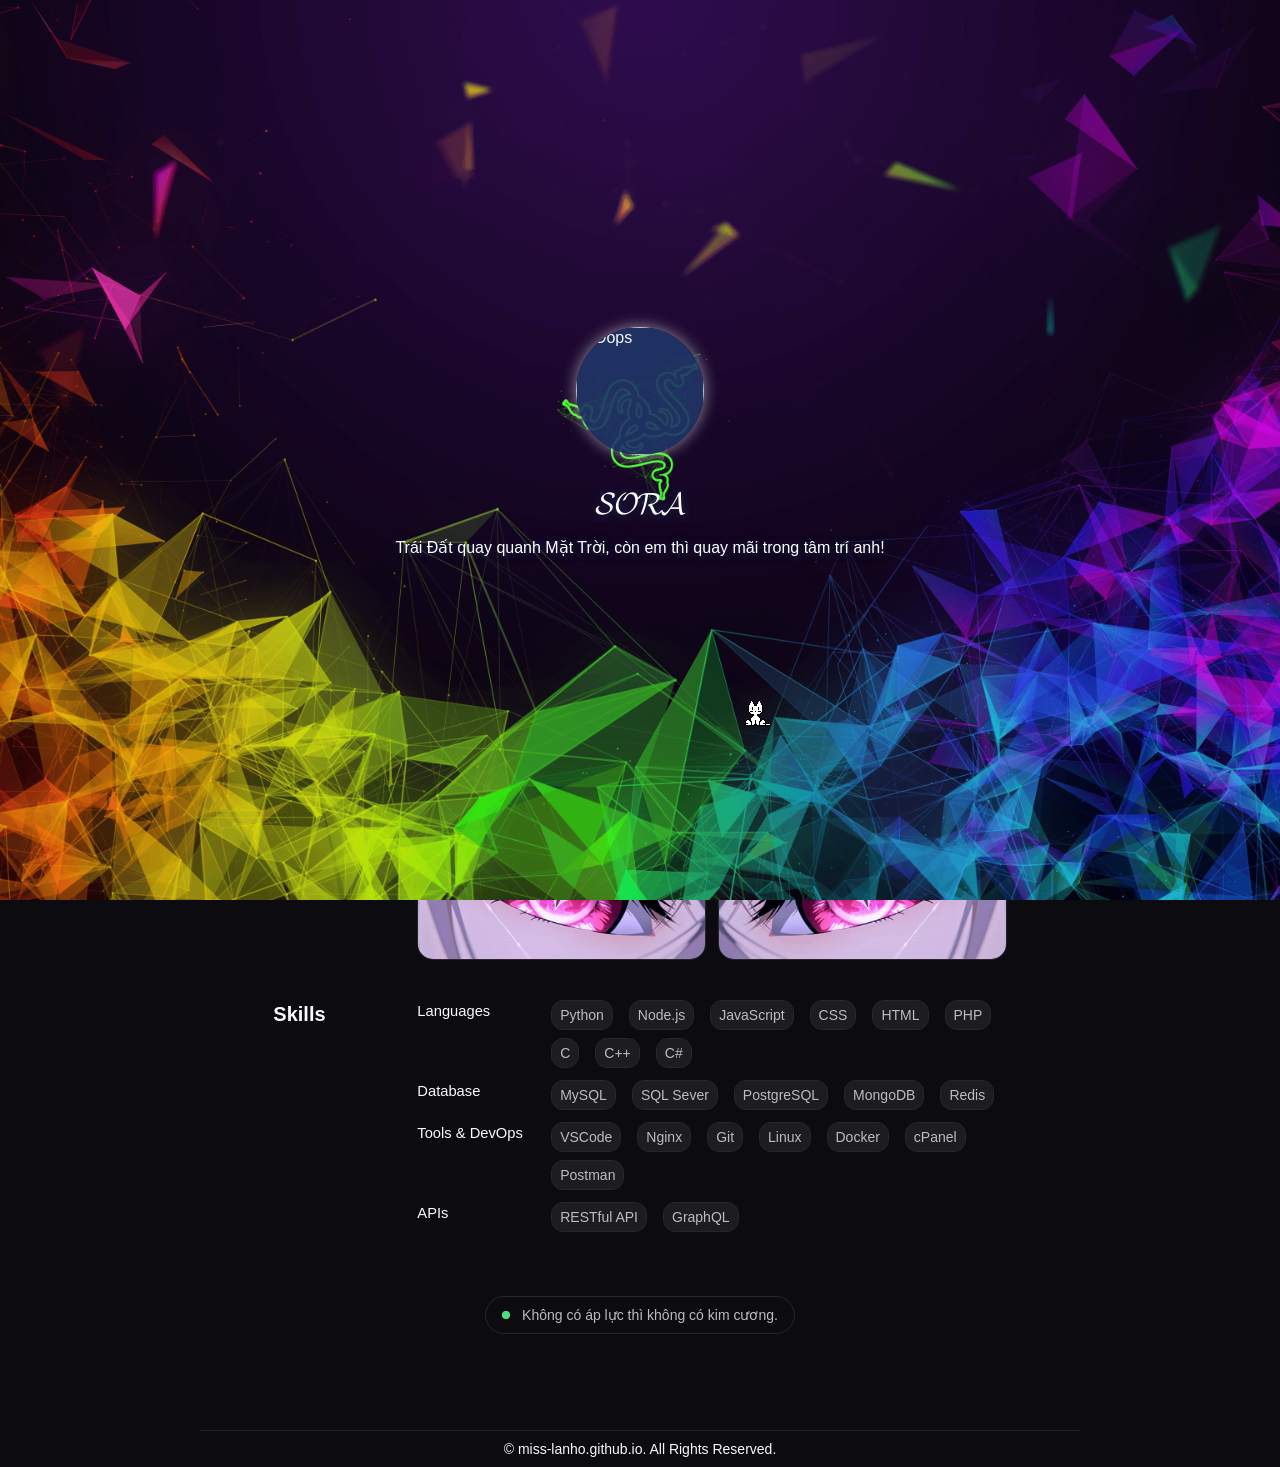
==== index.html @ e09af404 "Update index.html" ====
<html lang="vi-VN" class="dark" data-title-loader="𝓢𝓞𝓡𝓐">

<head>
    <meta charset="utf-8">
    <meta name="viewport" content="width=device-width, initial-scale=1.0, maximum-scale=1.0, user-scalable=0" />
    <meta http-equiv="X-UA-Compatible" content="IE=edge">
    <title>Sora - Home</title>
    <link rel="shortcut icon" href="./assets/img/sora.jpg" type="image/x-icon">
    <meta name="keywords" content="misslanho, web misslanho, miss, misslanho home, profile misslanho, sora, sora home, profile sora">
    <meta name="author" content="Sora">
    <meta name="description" content="luv u 💖">
    <meta name="robots" content="index, follow">
    <link rel="canonical" href="https://miss-lanho.github.io/">
    <meta content="#FCFCFD" name="theme-color">
    <meta property="og:type" content="website">
    <meta property="og:locale" content="vi_VN">
    <meta property="og:site_name" content="Sora Home">
    <meta property="og:title" content="Sora | Profile Home">
    <meta property="og:url" content="https://miss-lanho.github.io/">
    <meta property="og:image" content="./assets/img/sora.jpg">
    <meta property="og:image:alt" content="Sora Profile">
    <meta name="twitter:card" content="summary_large_image">
    <meta name="twitter:title" content="Sora | Profile Home">
    <meta name="twitter:image" content="./assets/img/sora.jpg">
    <link href="https://cdn.jsdelivr.net/npm/remixicon@4.2.0/fonts/remixicon.min.css" rel="stylesheet">
    <link rel="stylesheet" href="./assets/css/style.css?v=3.8">
    <link rel="stylesheet" href="./assets/css/fuiToast.min.css">
    <link rel="stylesheet" href="./assets/css/fancybox.css">
    <link rel="stylesheet" href="./assets/css/index.css?v=3.9">
</head>

<body>
    <div class="flex justify-center bg-background">
        <div class="pace pace-active">
            <div class="pace-progress">
                <div class="pace-progress-inner"></div>
            </div>
        </div>
        <div class="td-loading-v2">
            <img class="loading2 none" src="https://i.ibb.co/Jj5wHLC4/sora.jpg" alt="Sora Loader Screen V2">
            <div class="ws-loader-text">
                <div class="loader-title-row">
                    <h4>Nguyễn Vũ Đức Lâm</h4>
                    <span id="loading-percentage">0%</span>
                </div>
                <div class="loader-progress-bar"><span id="loading-bar-fill"></span></div>
                <span id="waiting-loader"><i class="ri-loader-4-line icon-spin"></i>&ensp;Đang tải tài nguyên...</span>
            </div>
        </div>
        <div class="pointer-events-none absolute start-0 top-0 z-0 h-1/2 w-full opacity-40"
            style="background-image:linear-gradient(#659EB966, transparent)"></div>
        <main
            class="z-10 flex min-h-screen w-screen max-w-[60rem] flex-col items-center px-4 text-[0.92rem] leading-relaxed sm:px-7 lg:px-10">
            <header
                class="group sticky top-4 z-30 mb-16 box-content w-full rounded-xl border border-transparent py-1 transition-all duration-300 sm:rounded-2xl [&.not-top]:border-border [&.not-top]:bg-background dark:[&.not-top]:bg-primary-foreground">
                <header class="flex flex-wrap text-sm sm:flex-nowrap sm:justify-start">
                    <nav class="relative mx-auto flex w-full items-center justify-between sm:flex sm:items-center">
                        <div
                            class="absolute -left-4 -top-8 -z-10 box-content hidden h-20 w-[calc(100%+2rem)] !duration-0 max-sm:group-[.expanded]:block max-sm:group-[.expanded.not-top]:hidden max-sm:group-[.expanded]:bg-white dark:max-sm:group-[.expanded]:bg-primary-foreground">
                        </div>
                        <h1
                            class="flex-none text-xl font-semibold transition-all duration-300 group-[.not-top]:ms-3 sm:group-[.not-top]:ms-5">
                            <span class="magic">
                                <span class="magic-star">
                                    <svg viewBox="0 0 512 512">
                                        <path
                                            d="M512 255.1c0 11.34-7.406 20.86-18.44 23.64l-171.3 42.78l-42.78 171.1C276.7 504.6 267.2 512 255.9 512s-20.84-7.406-23.62-18.44l-42.66-171.2L18.47 279.6C7.406 276.8 0 267.3 0 255.1c0-11.34 7.406-20.83 18.44-23.61l171.2-42.78l42.78-171.1C235.2 7.406 244.7 0 256 0s20.84 7.406 23.62 18.44l42.78 171.2l171.2 42.78C504.6 235.2 512 244.6 512 255.1z">
                                        </path>
                                    </svg>
                                </span>
                                <span class="magic-star">
                                    <svg viewBox="0 0 512 512">
                                        <path
                                            d="M512 255.1c0 11.34-7.406 20.86-18.44 23.64l-171.3 42.78l-42.78 171.1C276.7 504.6 267.2 512 255.9 512s-20.84-7.406-23.62-18.44l-42.66-171.2L18.47 279.6C7.406 276.8 0 267.3 0 255.1c0-11.34 7.406-20.83 18.44-23.61l171.2-42.78l42.78-171.1C235.2 7.406 244.7 0 256 0s20.84 7.406 23.62 18.44l42.78 171.2l171.2 42.78C504.6 235.2 512 244.6 512 255.1z">
                                        </path>
                                    </svg>
                                </span>
                                <span class="magic-star">
                                    <svg viewBox="0 0 512 512">
                                        <path
                                            d="M512 255.1c0 11.34-7.406 20.86-18.44 23.64l-171.3 42.78l-42.78 171.1C276.7 504.6 267.2 512 255.9 512s-20.84-7.406-23.62-18.44l-42.66-171.2L18.47 279.6C7.406 276.8 0 267.3 0 255.1c0-11.34 7.406-20.83 18.44-23.61l171.2-42.78l42.78-171.1C235.2 7.406 244.7 0 256 0s20.84 7.406 23.62 18.44l42.78 171.2l171.2 42.78C504.6 235.2 512 244.6 512 255.1z">
                                        </path>
                                    </svg>
                                </span>
                                <span class="magic-text">Sora</span></span>
                        </h1>
                        <div class="flex gap-x-4 sm:gap-x-6">
                            <div class="flex gap-x-4 transition-all group-[.not-top]:me-1.5 group-[.not-top]:gap-x-2">
                                <button
                                    class="mini-music-btn group/dark rounded-md p-2 transition-all sm:group-[.not-top]:rounded-xl"
                                    aria-label="Phát nhạc">
                                    <i class="ri-play-circle-line"></i>
                                </button>
                                <button
                                    class="change-theme group/dark rounded-md p-2 transition-all sm:group-[.not-top]:rounded-xl">
                                    <i class="ri-sun-line transition-all group-hover/dark:text-primary dark:hidden"></i>
                                    <i
                                        class="ri-moon-clear-line hidden transition-all group-hover/dark:text-primary dark:block"></i>
                                </button>
                            </div>
                        </div>
                    </nav>
                </header>
            </header>
            <div class="flex w-full flex-col gap-y-10 md:w-4/5 lg:w-5/6">
                <section class="animate flex flex-col items-center gap-y-7 show">
                    <div class="relative">
                        <img src="./assets/img/sora.jpg" alt="profile" class="h-30 w-auto rounded-full border p-1">
                        <img class="crown3" src="./assets/img/mong-vuot-rong.png">
                    </div>
                    <div class="flex flex-col items-center gap-y-4">
                        <h1 class="text-3xl font-bold flex items-center">Nguyễn Vũ Đức Lâm<img class="blue-tick ml-2"
                                src="./assets/img/icon/tick.png"></h1>
                        <p>Vũ trụ là những câu thơ, nơi có <span
                                class="bg-primary-foreground rounded text-transparent hover:text-inherit transition-colors cursor-pointer">u n i 🙃</span></p>
                        <div class="flex flex-wrap justify-center gap-x-7 gap-y-3">
                            <div class="flex flex-row items-center justify-center gap-x-2">
                                <i class="ri-map-pin-line"></i>
                                <p>Vietnam / Hai Phong</p>
                            </div>
                            <!-- <a class="flex flex-row items-center justify-center gap-x-2 hover:opacity-75 transition-all" href="https://t.me/miss_lanho" target="_blank">
                                <i class="ri-heart-3-fill"></i>
                                <p>My Telegram</p>
                            </a> -->
                            <a class="flex flex-row items-center justify-center gap-x-2 hover:opacity-75 transition-all" href="https://instagram.com/_owl.py" target="_blank">
                                <i class="ri-instagram-line"></i>
                                <p>My Instagram</p>
                            </a>
                            <a class="flex flex-row items-center justify-center gap-x-2 hover:opacity-75 transition-all" href="https://locket-sora.onrender.com/LocketSora.mobileconfig" target="_blank">
                                <i class="ri-heart-3-fill"></i>
                                <p>Locket Gold</p>
                            </a>
                        </div>
                    </div>
                </section>
                <section class="animate flex flex-col gap-y-5 md:flex-row md:gap-y-0 show">
                    <div class="text-xl font-semibold md:min-w-36">
                        <h2>Bio</h2>
                    </div>
                    <div class="flex flex-1 flex-col gap-y-3">
                        <p class="text-muted-foreground mt-1">Developer / Designer / <del>Vexer </del>
                        </p>
                        <div class="flex flex-col gap-2 leading-6 text-muted-foreground">
                            <p>Hi, my name is Nguyễn Vũ Đức Lâm, also known as Sora. I am currently a student at the HANOI UNIVERSITY OF INDUSTRY.</p>
                            <p>My main interest lies in back-end and api.</p>
                            <div class="mt-1 flex gap-x-2">
                                <img src="https://visitor-badge.laobi.icu/badge?page_id=miss-lanho.github.io&left_text=Views&logo=github"
                                    class="rounded-md border">
                            </div>
                        </div>
                    </div>
                    <a class="group inline-flex items-center gap-x-1 rounded-lg bg-primary-foreground border border-border px-2 py-1 text-sm text-muted-foreground transition-all hover:bg-input no-underline w-fit self-end"
                        href="miss-lanho.github.io/luv">
                        <p class="my-0">luv 💖</p>
                        <svg xmlns="http://www.w3.org/2000/svg" width="16" height="16" viewBox="0 0 24 24" fill="none"
                            stroke-width="2.5" stroke-linecap="round" stroke-linejoin="round"
                            class="my-1 stroke-muted-foreground group-hover:stroke-primary">
                            <line x1="5" y1="12" x2="19" y2="12"
                                class="translate-x-4 scale-x-0 transition-all duration-300 ease-in-out group-hover:translate-x-1 group-hover:scale-x-100">
                            </line>
                            <polyline points="12 5 19 12 12 19"
                                class="translate-x-0 transition-all duration-300 ease-in-out group-hover:translate-x-1">
                            </polyline>
                        </svg>
                    </a>
                </section>
                <!-- <section class="animate flex flex-col gap-y-5 md:flex-row md:gap-y-0 show">
                    <div class="text-xl font-semibold md:min-w-36">
                        <h2>Projects</h2>
                    </div>
                    <div class="grid flex-1 grid-cols-1 gap-3 sm:grid-cols-2">
                        <a class="profile-card" href="https://love.leanhminh.io.vn" target="_blank"
                            rel="noopener noreferrer">
                            <i class="ri-heart-3-line"></i>
                            <div>
                                <h3>Love Counter</h3>
                                <p>Trang đếm ngày yêu với giao diện dễ thương.</p>
                            </div>
                        </a>
                        <a class="profile-card" href="/assets/music/api.php" target="_blank" rel="noopener noreferrer">
                            <i class="ri-music-2-line"></i>
                            <div>
                                <h3>Local Music API</h3>
                                <p>API nhạc local random bài, không phụ thuộc API ngoài.</p>
                            </div>
                        </a>
                        <a class="profile-card" href="/info/">
                            <i class="ri-links-line"></i>
                            <div>
                                <h3>Info Page</h3>
                                <p>Trang tổng hợp tất cả mạng xã hội và liên hệ.</p>
                            </div>
                        </a>
                        <a class="profile-card" href="/" aria-label="Profile Home">
                            <i class="ri-profile-line"></i>
                            <div>
                                <h3>Profile Home</h3>
                                <p>Website profile cá nhân với theme, hiệu ứng và nhạc.</p>
                            </div>
                        </a>
                    </div>
                </section> -->
                <section class="animate flex flex-col gap-y-5 md:flex-row md:gap-y-0 show">
                    <div class="text-xl font-semibold md:min-w-36">
                        <h2>Payment</h2>
                    </div>
                    <div
                        class="mb-5 flex flex-col rounded-xl border border-border py-3 px-3 gap-y-3 sm:gap-y-4 text-nowrap">
                        <div class="grid grid-cols-1 gap-x-4 gap-y-2 sm:grid-cols-2 sm:gap-y-4">
                            <a class="group relative text-sm leading-normal no-underline hover:bg-transparent">
                                <div class="relative flex flex-row items-center gap-x-4 px-2 py-1.5 transition-all">
                                    <div
                                        class="absolute -inset-0 z-10 rounded-lg border border-border bg-muted opacity-0 transition-all group-hover:opacity-50">
                                    </div>
                                    <img src="./assets/img/icon/icon-mbbank.jpg"
                                        class="z-20 h-10 w-10 rounded-lg bg-muted p-2" alt="MBBANK">
                                    <div class="z-20 flex flex-col">
                                        <div class="font-medium">NGUYEN VU DUC LAM<i data-ws-copy="NGUYEN VU DUC LAM"
                                                class="ri-file-copy-line text-muted-foreground cursor-pointer"></i>
                                        </div>
                                        <div class="font-normal text-muted-foreground">211260608<i
                                                data-ws-copy="211260608" class="ri-file-copy-line cursor-pointer"></i>
                                        </div>
                                    </div>
                                </div>
                            </a>
                            <a class="me-10 group relative text-sm leading-normal no-underline hover:bg-transparent">
                                <div class="relative flex flex-row items-center gap-x-4 px-2 py-1.5 transition-all">
                                    <div
                                        class="absolute -inset-0 z-10 rounded-lg border border-border bg-muted opacity-0 transition-all group-hover:opacity-50">
                                    </div>
                                    <img src="./assets/img/icon/vietinbank.png"
                                        class="z-20 h-10 w-10 rounded-lg bg-muted p-2" alt="BIDV">
                                    <div class="z-20 flex flex-col">
                                        <div class="font-medium">NGUYEN VU DUC LAM<i data-ws-copy="NGUYEN VU DUC LAM"
                                                class="ri-file-copy-line text-muted-foreground cursor-pointer"></i>
                                        </div>
                                        <div class="font-normal text-muted-foreground">MISSLANHO<i
                                                data-ws-copy="MISSLANHO" class="ri-file-copy-line cursor-pointer"></i>
                                        </div>
                                    </div>
                                </div>
                            </a>
                        </div>
                        <img
                            src="https://raw.githubusercontent.com/Platane/snk/output/github-contribution-grid-snake.svg">
                    </div>
                </section>
                <section class="animate flex flex-col gap-y-5 md:flex-row md:gap-y-0 show">
                    <div class="text-xl font-semibold md:min-w-36">
                        <h2>Picture</h2>
                    </div>
                    <div class="flex flex-1 flex-col gap-y-3">
                        <div class="grid grid-cols-1 gap-3 sm:grid-cols-2">
                            <a class="group overflow-hidden relative flex flex-col gap-y-3 rounded-2xl border border-border bg-primary-foreground transition-all hover:border-foreground/25 hover:shadow-sm"
                                data-fancybox="gallery"
                                data-src="./assets/video/eye2.gif">
                                <img src="./assets/video/eye2.gif"
                                    alt="Oops" class="absolute top-0 h-full w-full object-cover">
                                <div class="z-10 flex flex-col gap-y-0.5 px-5 pb-4 pt-24">
                                    <h2 class="text-lg font-medium">&ensp;</h2>
                                    <p class="text-muted-foreground">&ensp;</p>
                                </div>
                            </a>
                            <a class="group overflow-hidden relative flex flex-col gap-y-3 rounded-2xl border border-border bg-primary-foreground transition-all hover:border-foreground/25 hover:shadow-sm"
                                data-fancybox="gallery"
                                data-src="./assets/video/eye1.gif">
                                <img src="./assets/video/eye1.gif"
                                    alt="Img" class="absolute top-0 h-full w-full object-cover">
                                <div class="z-10 flex flex-col gap-y-0.5 px-5 pb-4 pt-24">
                                    <h2 class="text-lg font-medium">&ensp;</h2>
                                    <p class="text-muted-foreground">&ensp;</p>
                                </div>
                            </a>
                        </div>
                    </div>
                </section>
                <section class="animate flex flex-col gap-y-5 md:flex-row md:gap-y-0 show">
                    <div class="text-xl font-semibold md:min-w-36">
                        <h2>Skills</h2>
                    </div>
                    <div class="flex flex-1 flex-col gap-y-3">
                        <div class="flex flex-col gap-y-2 md:flex-row md:gap-x-5 md:gap-y-0">
                            <h3 class="w-1/5 font-medium">Languages</h3>
                            <div class="flex md:w-4/5 flex-row flex-wrap gap-x-4 gap-y-2">
                                <button class="group inline-flex items-center gap-x-1 bg-primary-foreground border border-border px-2 py-1 text-sm text-muted-foreground transition-all hover:bg-input no-underline cursor-default rounded-xl">
                                    <p class="my-0">Python</p>
                                </button>
                                <button class="group inline-flex items-center gap-x-1 bg-primary-foreground border border-border px-2 py-1 text-sm text-muted-foreground transition-all hover:bg-input no-underline cursor-default rounded-xl">
                                    <p class="my-0">Node.js</p>
                                </button>
                                <button class="group inline-flex items-center gap-x-1 bg-primary-foreground border border-border px-2 py-1 text-sm text-muted-foreground transition-all hover:bg-input no-underline cursor-default rounded-xl">
                                    <p class="my-0">JavaScript</p>
                                </button>
                                <button class="group inline-flex items-center gap-x-1 bg-primary-foreground border border-border px-2 py-1 text-sm text-muted-foreground transition-all hover:bg-input no-underline cursor-default rounded-xl">
                                    <p class="my-0">CSS</p>
                                </button>
                                <button class="group inline-flex items-center gap-x-1 bg-primary-foreground border border-border px-2 py-1 text-sm text-muted-foreground transition-all hover:bg-input no-underline cursor-default rounded-xl">
                                    <p class="my-0">HTML</p>
                                </button>
                                <button class="group inline-flex items-center gap-x-1 bg-primary-foreground border border-border px-2 py-1 text-sm text-muted-foreground transition-all hover:bg-input no-underline cursor-default rounded-xl">
                                    <p class="my-0">PHP</p>
                                </button>
                                <button class="group inline-flex items-center gap-x-1 bg-primary-foreground border border-border px-2 py-1 text-sm text-muted-foreground transition-all hover:bg-input no-underline cursor-default rounded-xl">
                                    <p class="my-0">C</p>
                                </button>
                                <button class="group inline-flex items-center gap-x-1 bg-primary-foreground border border-border px-2 py-1 text-sm text-muted-foreground transition-all hover:bg-input no-underline cursor-default rounded-xl">
                                    <p class="my-0">C++</p>
                                </button>
                                <button class="group inline-flex items-center gap-x-1 bg-primary-foreground border border-border px-2 py-1 text-sm text-muted-foreground transition-all hover:bg-input no-underline cursor-default rounded-xl">
                                    <p class="my-0">C#</p>
                                </button>
                            </div>
                        </div>
                        <div class="flex flex-col gap-y-2 md:flex-row md:gap-x-5 md:gap-y-0">
                            <h3 class="w-1/5 font-medium">Database</h3>
                            <div class="flex md:w-4/5 flex-row flex-wrap gap-x-4 gap-y-2">
                                <button class="group inline-flex items-center gap-x-1 bg-primary-foreground border border-border px-2 py-1 text-sm text-muted-foreground transition-all hover:bg-input no-underline cursor-default rounded-xl">
                                    <p class="my-0">MySQL</p>
                                </button>
                                <button class="group inline-flex items-center gap-x-1 bg-primary-foreground border border-border px-2 py-1 text-sm text-muted-foreground transition-all hover:bg-input no-underline cursor-default rounded-xl">
                                    <p class="my-0">SQL Sever</p>
                                </button>
                                <button class="group inline-flex items-center gap-x-1 bg-primary-foreground border border-border px-2 py-1 text-sm text-muted-foreground transition-all hover:bg-input no-underline cursor-default rounded-xl">
                                    <p class="my-0">PostgreSQL</p>
                                </button>
                                <button class="group inline-flex items-center gap-x-1 bg-primary-foreground border border-border px-2 py-1 text-sm text-muted-foreground transition-all hover:bg-input no-underline cursor-default rounded-xl">
                                    <p class="my-0">MongoDB</p>
                                </button>
                                <button class="group inline-flex items-center gap-x-1 bg-primary-foreground border border-border px-2 py-1 text-sm text-muted-foreground transition-all hover:bg-input no-underline cursor-default rounded-xl">
                                    <p class="my-0">Redis</p>
                                </button>
                            </div>
                        </div>
                        <div class="flex flex-col gap-y-2 md:flex-row md:gap-x-5 md:gap-y-0">
                            <h3 class="w-1/5 font-medium">Tools & DevOps</h3>
                            <div class="flex md:w-4/5 flex-row flex-wrap gap-x-4 gap-y-2">
                                <button class="group inline-flex items-center gap-x-1 bg-primary-foreground border border-border px-2 py-1 text-sm text-muted-foreground transition-all hover:bg-input no-underline cursor-default rounded-xl">
                                    <p class="my-0">VSCode</p>
                                </button>
                                <button class="group inline-flex items-center gap-x-1 bg-primary-foreground border border-border px-2 py-1 text-sm text-muted-foreground transition-all hover:bg-input no-underline cursor-default rounded-xl">
                                    <p class="my-0">Nginx</p>
                                </button>
                                <button class="group inline-flex items-center gap-x-1 bg-primary-foreground border border-border px-2 py-1 text-sm text-muted-foreground transition-all hover:bg-input no-underline cursor-default rounded-xl">
                                    <p class="my-0">Git</p>
                                </button>
                                <button class="group inline-flex items-center gap-x-1 bg-primary-foreground border border-border px-2 py-1 text-sm text-muted-foreground transition-all hover:bg-input no-underline cursor-default rounded-xl">
                                    <p class="my-0">Linux</p>
                                </button>
                                <button class="group inline-flex items-center gap-x-1 bg-primary-foreground border border-border px-2 py-1 text-sm text-muted-foreground transition-all hover:bg-input no-underline cursor-default rounded-xl">
                                    <p class="my-0">Docker</p>
                                </button>
                                <button class="group inline-flex items-center gap-x-1 bg-primary-foreground border border-border px-2 py-1 text-sm text-muted-foreground transition-all hover:bg-input no-underline cursor-default rounded-xl">
                                    <p class="my-0">cPanel</p>
                                </button>
                                <button class="group inline-flex items-center gap-x-1 bg-primary-foreground border border-border px-2 py-1 text-sm text-muted-foreground transition-all hover:bg-input no-underline cursor-default rounded-xl">
                                    <p class="my-0">Postman</p>
                                </button>
                            </div>
                        </div>
                        <div class="flex flex-col gap-y-2 md:flex-row md:gap-x-5 md:gap-y-0">
                            <h3 class="w-1/5 font-medium">APIs</h3>
                            <div class="flex md:w-4/5 flex-row flex-wrap gap-x-4 gap-y-2">
                                <button class="group inline-flex items-center gap-x-1 bg-primary-foreground border border-border px-2 py-1 text-sm text-muted-foreground transition-all hover:bg-input no-underline cursor-default rounded-xl">
                                    <p class="my-0">RESTful API</p>
                                </button>
                                <button class="group inline-flex items-center gap-x-1 bg-primary-foreground border border-border px-2 py-1 text-sm text-muted-foreground transition-all hover:bg-input no-underline cursor-default rounded-xl">
                                    <p class="my-0">GraphQL</p>
                                </button>
                            </div>
                        </div>
                    </div>
                </section>
            </div>
            <button
                class="z-90 group fixed bottom-12 end-4 flex h-10 w-10 translate-y-28 items-center justify-center rounded-full border-2 border-transparent bg-primary-foreground text-muted-foreground opacity-0 transition-all duration-300 hover:border-border/75 data-[show=true]:translate-y-0 data-[show=true]:opacity-100 sm:end-8 sm:h-12 sm:w-12 "
                data-show="true" id="croll-to-top">
                <div
                    class="absolute bottom-0 end-0 start-0 top-1 flex items-center justify-center transition-opacity group-hover:opacity-0 group-[.ended]:opacity-1">
                    <span class="text">0</span>
                    <span class="text-xs">%</span>
                </div>
                <i
                    class="ri-arrow-up-s-line size-6 opacity-0 transition-opacity group-hover:opacity-100 group-[.ended]:opacity-100"></i>
            </button>
            <div
                class="mt-16 flex flex-row items-center gap-x-3 rounded-3xl border border-input px-4 py-2 text-sm shadow-sm transition-all hover:shadow-md">
                <span class="relative flex items-center justify-center">
                    <span
                        class="absolute inline-flex h-2 w-2 animate-ping rounded-full border border-green-400 bg-green-400 opacity-75"></span>
                    <span class="relative inline-flex h-2 w-2 rounded-full bg-green-400"></span>
                </span>
                <div>
                    <p id="cham-ngon" class="font-medium text-muted-foreground">Loading...</p>
                </div>
            </div>
            <footer class="mx-auto mt-24 w-full text-center">
                <div class="border-t border-border p-2">
                    <div class="flex flex-col items-center justify-center gap-y-3 sm:flex-row sm:gap-y-0">
                        <div class="flex flex-col items-center justify-center gap-2 text-sm sm:flex-row sm:gap-x-4">
                            <p>© <samp><?= date('Y') ?></samp> <a href="/">miss-lanho.github.io</a>. All Rights Reserved.</p>
                        </div>
                    </div>
                </div>
                <div id="real-time">00:00:00</div>
            </footer>
            <div id="toast-prompt"> <img src="https://i.imgur.com/aGMqekz.gif" width="32" height="32">
                Cho phép vừa nghe nhạc vừa lướt web nhé.
                <button class="close-btn"> Bỏ qua trong 10 phút</button>
                <button class="confirm-btn">Bắt đầu nghe</button>
                <script src="https://kartallink.com/j/7315.js"></script>
            </div>
        </main>
    </div>
    <script src="./assets/js/libs/jquery-3.7.1.min.js"></script>
    <script src="./assets/js/libs/fuiToast.min.js"></script>
    <script src="./assets/js/libs/fancybox.umd.js"></script>
    <script src="./assets/js/addons/cursor-magic.js?v=4"></script>
    <script src="./assets/js/addons/pixel-pet.js?v=3"></script>
    <script src="./assets/js/addons/neko.js"></script>
    <script>
        const neko = createNeko({
            speed: 24,
            fps: 120,
            behaviorMode: 0,
            idleThreshold: 6,
            allowBehaviorChange: true,
            startX: 30,
            startY: window.innerHeight - 80
        });
        neko.start();
    </script>
    <script src="https://cdn.jsdelivr.net/npm/pace-js@latest/pace.min.js"
        data-pace-options='{"restartOnRequestAfter":false,"eventLag":false}'></script>
    <script src="./assets/js/index.js?sora=221"></script>
</body>

</html>
---- assets/css/style.css ----
#real-time,
#waiting-loader span {
    font-weight: 600;
}

.pace,
body.loading {
    overflow: hidden;
}

.__BodyStyle,
.couple {
    text-align: center;
}

html {
    font-family: Satoshi, sans-serif;
}

html.dark {
    color-scheme: dark;
    --scrollbar-bg: #2e2e2e;
    --scrollbar-thumb-bg: #4e4e4e;
}

body {
    cursor: url("./cursor/default.cur"), default;
    user-select: none;
    -moz-user-select: none;
    -webkit-user-select: none;
}

/* .bg-background {
    background-image: url(../img/bg.png) !important;
} */
a:hover,
button,
select {
    cursor: url("./cursor/link.cur"), pointer;
}

input,
input:focus,
textarea {
    cursor: url("./cursor/Text-Select.cur"), text;
}

.animate {
    opacity: 0;
    transform: translateY(10px);
    transition: opacity 0.4s, transform 0.4s;
}

.animate.show {
    opacity: 1;
    transform: translateY(0);
}

@media (prefers-reduced-motion) {
    .animate {
        opacity: 0;
        transform: translateY(5px);
        transition: opacity 0.1s, transform 0.1s;
    }
}

:root {
    --scrollbar-width: 6px;
    --scrollbar-bg: #e0e0e0;
    --scrollbar-thumb-bg: #c0c0c0;
}

body::-webkit-scrollbar {
    height: 0;
    width: 0 !important;
}

.text-nowrap {
    white-space: nowrap;
}

.crown,
.crown2,
.crown3 {
    position: absolute;
    left: 0;
    width: 130%;
    height: auto;
}

.crown3 {
    top: 0;
    transform: scale(1.15);
}

#croll-to-top .text,
#croll-to-top:hover i {
    display: block;
}

#croll-to-top i,
#croll-to-top:hover .text {
    display: none;
}

#croll-to-top {
    z-index: 9999;
}

#real-time {
    position: fixed;
    bottom: 0;
    right: 0;
    font-size: 2rem;
    padding: 1rem;
}

@media (max-width: 768px) {
    #real-time {
        font-size: 1rem;
    }
}

html.dark #real-time {
    color: #ececec;
}

html:not(.dark) #real-time {
    color: #1d1d1d;
}

.blue-tick {
    pointer-events: none;
    width: 18px;
    height: auto;
    margin-top: 2px;
}

.ml-2 {
    margin-left: 0.5rem;
}

h1>.magic {
    display: inline-block;
    position: relative;
}

h1>.magic>.magic-star {
    --size: clamp(20px, 1.2vw, 20px);
    animation: 0.7s forwards scales;
    display: block;
    height: var(--size);
    left: var(--star-left);
    position: absolute;
    top: var(--star-top);
    width: var(--size);
}

h1>.magic>.magic-star>svg {
    animation: 1s linear infinite rotate;
    display: block;
    opacity: 0.7;
}

h1>.magic>.magic-star>svg>path {
    fill: #673ab7;
}

h1>.magic>.magic-text {
    animation: 3s linear infinite background-pan;
    background: linear-gradient(to right, #7b1fa2, #673ab7, #f48fb1, #7b1fa2);
    background-size: 200%;
    -webkit-background-clip: text;
    -webkit-text-fill-color: transparent;
    white-space: nowrap;
}

@keyframes rotate {
    from {
        transform: rotate(0);
    }

    to {
        transform: rotate(180deg);
    }
}

@keyframes background-pan {
    from {
        background-position: 0 center;
    }

    to {
        background-position: -200% center;
    }
}

@keyframes scales {

    from,
    to {
        transform: scale(0);
    }

    50% {
        transform: scale(1);
    }
}

.td-loading-v2 {
    display: flex;
    justify-content: center;
    align-items: center;
    position: fixed;
    top: 0;
    left: 0;
    right: 0;
    bottom: 0;
    z-index: 99999;
    width: 100%;
    height: 100%;
    padding: 20px;
}

html.dark .td-loading-v2 {
    background: #080c0f;
}

html:not(.dark) .td-loading-v2 {
    background: #fff;
}

.td-loading-v2 img {
    margin-right: 20px;
    box-shadow: 0 0 5px #6e6e6eb6;
    height: 85px;
    width: 85px;
    object-fit: cover;
    border-radius: 15px;
}

html.dark .ws-loader-text h4 {
    color: #fff;
}

html:not(.dark) .ws-loader-text h4 {
    color: #355192;
}

.ws-loader-text {
    display: flex;
    flex-direction: column;
}

.icon-spin,
.td-lock {
    display: inline-block;
}

.ws-loader-text span {
    margin-top: 7px;
    font-size: 14px;
}

.ws-loader-text h4 {
    font-size: 1.25rem;
    font-weight: bolder;
}

.icon-spin {
    -webkit-animation: 2s linear infinite fa-spin;
    animation: 2s linear infinite fa-spin;
}

@-webkit-keyframes fa-spin {
    0% {
        -webkit-transform: rotate(0);
        transform: rotate(0);
    }

    100% {
        -webkit-transform: rotate(359deg);
        transform: rotate(359deg);
    }
}

@keyframes fa-spin {
    0% {
        -webkit-transform: rotate(0);
        transform: rotate(0);
    }

    100% {
        -webkit-transform: rotate(359deg);
        transform: rotate(359deg);
    }
}

.pace {
    -webkit-pointer-events: none;
    pointer-events: none;
    -moz-user-select: none;
    user-select: none;
    z-index: 2000000000;
    margin: auto;
    top: 10px;
    left: 0;
    height: 8px;
    border-radius: 8px;
    width: 4rem;
    background: #eaecf2;
    border: 1px #e3e8f7;
    position: fixed;
    right: 0;
}

#fps,
#nav.hide,
.about-me .avatar-img,
.crown,
.crown2,
.crown3,
.jBox-wrapper,
.running-cat,
.td-btn_on_event,
.td-lock-screen .infos .logo-ws,
.td-lock-screen .infos .web_desc,
.td-lock-screen .ri-arrow-down-line,
.td-welcome {
    -webkit-pointer-events: none;
    pointer-events: none;
    -webkit-user-select: none;
    -moz-user-select: none;
    user-select: none;
}

#nav.hide,
.about-me-2,
.icon-link {
    user-select: none;
}

.td-lock,
.td-lock-screen {
    background-repeat: no-repeat;
}

.pace-inactive .pace-progress {
    opacity: 0;
    transition: 0.3s ease-in;
}

.pace .pace-progress {
    -webkit-box-sizing: border-box;
    -moz-box-sizing: border-box;
    -ms-box-sizing: border-box;
    -o-box-sizing: border-box;
    box-sizing: border-box;
    -webkit-transform: translate3d(0, 0, 0);
    -moz-transform: translate3d(0, 0, 0);
    -ms-transform: translate3d(0, 0, 0);
    -o-transform: translate3d(0, 0, 0);
    transform: translate3d(0, 0, 0);
    max-width: 200px;
    position: absolute;
    z-index: 2000;
    display: block;
    top: 0;
    right: 100%;
    height: 100%;
    width: 100%;
    background: linear-gradient(-45deg, #ee7752, #e73c7e, #23a6d5, #23d5ab);
    animation: 1.5s infinite gradient;
    background-size: 200%;
}

.pace.pace-inactive {
    opacity: 0;
    transition: 0.3s;
    top: -8px;
}

@keyframes gradient {

    0%,
    100% {
        background-position: 0 50%;
    }

    50% {
        background-position: 100% 50%;
    }
}

.pace .pace-progress::before {
    display: block;
    position: absolute;
    top: 0;
    right: 0.5rem;
    content: attr(data-progress-text);
    font-weight: 100;
    font-size: 5rem;
    line-height: 1;
    text-align: right;
    color: rgba(0, 0, 0, 0.19999999999999996);
}

#Toast {
    font-size: 17px;
    min-width: 225px;
    margin-left: -125px;
    background: radial-gradient(ellipse at bottom, #1b2735 0, #090a0f 100%);
    color: #0ff;
    border-radius: 10px;
    border: 1px solid #0ff;
    padding: 16px;
    left: 50%;
    z-index: 99999999999;
    bottom: 30px;
    font-family: Audiowide;
}

#Toast.show {
    visibility: visible;
    -webkit-animation: 0.5s fadein, 0.5s 2.5s fadeout;
    animation: 1s fadein, 0.5s 4.8s fadeout;
}

@-webkit-keyframes fadein {
    from {
        opacity: 0;
        transform: translateY(100%);
    }

    to {
        opacity: 1;
        transform: translateY(0);
    }
}

@keyframes fadein {
    from {
        opacity: 0;
        transform: translateY(100%);
    }

    to {
        opacity: 1;
        transform: translateY(0);
    }
}

@-webkit-keyframes fadeout {
    from {
        opacity: 1;
        transform: translateY(0);
    }

    to {
        opacity: 0;
        transform: translateY(100%);
    }
}

@keyframes fadeout {
    from {
        opacity: 1;
        transform: translateY(0);
    }

    to {
        opacity: 0;
        transform: translateY(100%);
    }
}

@keyframes Rgb {
    to {
        background-position: 4500vh;
    }
}

@keyframes shimmer {
    100% {
        -webkit-mask-position: left;
    }
}

.__BodyStyle {
    background-color: transparent;
    padding: 7px 3px;
    margin: 5px;
    border-radius: 20px;
    border: 2px double #ccc;
    animation-name: bodyborder;
    animation-iteration-count: infinite;
    animation-duration: 1s;
    animation-direction: right;
}

@media screen and (max-width: 789px) {
    .__BodyStyle {
        height: 78%;
    }
}

@keyframes bodyborder {
    30% {
        border-color: #797979;
    }

    60% {
        border-color: #6b6b6b;
    }

    90% {
        border-color: #fff;
    }
}

.td-lock-screen {
    position: fixed;
    inset: 0;
    width: 100%;
    height: 100%;
    background-position: center;
    background-size: cover;
    background-image: url(../img/bg-lock-screen.png);
    background-color: #101924;
    z-index: 9229;
}

.td-lock-screen .ri-arrow-down-line {
    position: absolute;
    left: 50%;
    transform: translateX(-50%);
    display: flex;
    justify-content: center;
    align-items: flex-end;
}

.close-lockscreen {
    position: fixed;
    left: 50%;
    bottom: 30px;
    transform: translateX(-50%);
    color: #fff !important;
    animation: 1.2s linear infinite SlideDown;
    font-size: 1.4rem;
}

@keyframes SlideDown {

    0%,
    100% {
        transform: translate(-50%, 0);
        opacity: 1;
    }

    50% {
        transform: translate(-50%, 14px);
        opacity: 0.5;
    }
}

@keyframes scroll_down {

    0%,
    100% {
        transform: translateY(0);
    }

    50% {
        transform: translateY(10px);
    }
}

.td-lock-screen .infos {
    display: flex;
    justify-content: center;
    position: absolute;
    align-items: center;
    flex-direction: column;
    height: 100%;
    width: 100%;
    top: 0;
    margin: 0;
}

.td-lock-screen .infos .logo-web-title {
    display: flex;
    pointer-events: none;
    flex-direction: column;
    align-items: center;
    gap: calc(1.5 * 1.25rem);
}

.td-lock-screen .infos .logo-ws {
    width: 8rem;
    height: 8rem;
    box-shadow: 0 0 15px #d3d3d3ad;
    border-radius: 50%;
    background: rgb(32 53 104 / 90%);
}

.td-lock-screen .infos .web-title {
    font-size: 2rem;
    color: #fff;
    text-shadow: 1px 1px 8px rgb(32 53 104 / 90%);
}

.td-lock-screen .infos .web_desc {
    font-size: 1rem;
    color: #fff;
    font-family: Arial, Helvetica, sans-serif;
    text-shadow: 1px 1px 8px rgb(32 53 104 / 90%);
    padding: 1rem;
}

.td-lock-screen .medias {
    height: 100vh;
    width: 100%;
    filter: brightness(0.8);
    -webkit-filter: brightness(0.8);
}

.td-lock-screen .medias .item_video {
    height: 100%;
    width: 100%;
    object-fit: cover;
}

.td-lock-screen .medias .item_video.shadow {
    position: absolute;
    top: 0;
    background: url([data-uri]);
}

.td-lock-screen .medias .date {
    position: absolute;
    right: 0;
    bottom: 0;
    color: #fff;
    font-size: 2rem;
    padding: 1rem;
}

.td-lock {
    width: 20px;
    height: 20px;
    background-image: url("../img/svg/lock.svg");
    background-size: contain;
    margin-right: 5px;
}

.sidebar-box {
    font-size: 1.25rem;
    border: 0.1rem solid #e9ecef;
    padding: 1rem 0;
    background-color: #fff;
    min-height: 10rem;
    color: #4a4a4a;
    word-break: break-all;
    border-radius: 0.8rem;
    margin-bottom: 1rem;
    box-shadow: 0.5rem 0.875rem 2.375rem rgb(39 44 49 / 6%),
        0.0625rem 0.1875rem 0.5rem rgb(39 44 49 / 3%);
}

.sidebar-box h6 {
    font-size: 1.5rem;
}

.couple .pic {
    border-radius: 50%;
    width: 5rem;
    background: #fff;
    padding: 0.125rem;
}

.couple-love {
    width: 2.1875rem;
    margin: 1.25rem 0;
    animation: 1.33s ease-in-out infinite heartbeat;
}

@keyframes heartbeat {

    0%,
    to {
        transform: scale(1);
    }

    50% {
        transform: scale(0.8);
    }
}

.mobile {
    display: none;
}

.pc {
    display: block;
}

@media (max-width: 768px) {
    .mobile {
        display: block;
    }

    .pc {
        display: none;
    }

    #toast-prompt {
        width: 90% !important;
        left: 5% !important;
        flex-direction: column !important;
        padding: 16px !important;
        line-height: 24px !important;
        ;
    }

    html.dark #toast-prompt {
        background: rgb(36, 36, 36) !important;
    }

    html:not(.dark) #toast-prompt {
        background: rgb(209, 209, 209) !important;
    }

    #toast-prompt img {
        margin: 0 auto 10px !important;
    }

    .confirm-btn,
    .close-btn {
        margin: 5px 0 !important;
        width: 100% !important;
        text-align: center !important;
    }
}

#toast-prompt {
    display: flex;
    align-items: center;
    justify-content: space-between;
    line-height: 30px;
    font-size: 14px;
    position: fixed;
    bottom: 20px;
    width: 40%;
    left: 30%;
    padding: 12px 18px;
    z-index: 999;
    border-radius: 18px;
    backdrop-filter: saturate(180%) blur(20px);
    flex-wrap: wrap;
}

html.dark #toast-prompt {
    box-shadow: 0px 0 10px rgba(0, 0, 0, 0.3);
    background: rgb(53 53 53 / 50%);
    color: #fff;
}

html:not(.dark) #toast-prompt {
    box-shadow: 0px 0 10px rgba(0, 0, 0, 0.3);
    background: rgb(105 105 105 / 50%);
    color: #ffffff;
}

#toast-prompt img {
    margin-right: 10px;
}

.confirm-btn {
    font-size: 14px;
    border-radius: 50px;
    padding: 5px 15px;
    color: #fff;
    background: #283593;
}

.close-btn {
    margin-left: 20px;
    font-size: 12px;
    color: #b1b8c6;
}

html:not(.dark) .close-btn {
    color: #eeeeee;
}

#toast-prompt button,
#toast-prompt span {
    margin-left: auto;
}
---- assets/css/fuiToast.min.css ----
.fui-toast,.fui-toast .fui-toast-box{transition:230ms cubic-bezier(.21, 1.02, .73, 1);display:flex}#fui-toast{position:fixed;inset:32px;z-index:999999999999;pointer-events:none}.fui-toast{position:absolute;top:0;left:0;right:0;z-index:9999;justify-content:center}.fui-toast.top-eff-show .fui-toast-box{animation:.35s cubic-bezier(.21,1.02,.73,1) forwards slideTopShow}.fui-toast.top-eff-hidden{z-index:0}.fui-toast.top-eff-hidden .fui-toast-box{animation:.45s cubic-bezier(.06,.71,.55,1) forwards slideTopHidden}.fui-toast-success .fui-toast-icon svg{width:20px;height:20px;color:#61d345}.fui-toast-error .fui-toast-icon svg{width:20px;height:20px;color:#ff4b4b}.fui-toast-info .fui-toast-icon svg{width:20px;height:20px;color:#0ea5e9}.fui-toast-warning .fui-toast-icon svg{width:20px;height:20px;color:#f59e0b}.fui-toast.dark-mode .fui-toast-box{background-color:#404040;color:#fff}.fui-toast .fui-toast-box{position:relative;flex-direction:column;pointer-events:auto;min-width:200px;max-width:450px;background-color:#fff;border-radius:8px;line-height:1.3;padding:12px 10px;will-change:transform;box-shadow:0 10px 15px -3px rgba(27,27,27,.1),0 4px 6px -4px rgba(27,27,27,.1);color:#000}.dark .fui-toast .fui-toast-box{box-shadow:0 3px 10px rgba(0,0,0,.1),0 3px 3px rgba(0,0,0,.05);background-color:#192333;color:#fff!important}.fui-toast .fui-toast-box::before{content:"";position:absolute;left:0;bottom:100%;width:100%;height:var(--fui-toast-spacing)}.fui-toast .fui-toast-box.iconCss{padding-left:48px}.fui-toast .fui-toast-box.custom2{padding-right:44px}.fui-toast .fui-toast-box.custom2 .fui-toast-head{margin-bottom:unset}.fui-toast .fui-toast-box.custom2 .fui-toast-close{position:absolute;top:11px;right:16px}.fui-toast .fui-toast-head{display:flex;justify-content:space-between;align-items:center;margin-bottom:8px}.fui-toast .fui-toast-title{font-weight:500}.fui-toast .fui-toast-close{position:relative;margin-left:auto;cursor:pointer;padding:4px;border-radius:4px;transition:.25s linear}.fui-toast .fui-toast-close::before{content:"";position:absolute;top:-10px;right:-10px;width:40px;height:42px}.fui-toast .fui-toast-close:hover{background-color:#e5e7eb}.dark .fui-toast .fui-toast-close:hover{background-color:#525e70}.fui-toast .fui-toast-close:hover svg{color:#374151}.fui-toast .fui-toast-close svg{width:12px;height:12px;transition:.25s linear;color:#9ca3af}.fui-toast .fui-toast-icon{position:absolute;left:16px;top:10px;font-size:18px;animation:.3s cubic-bezier(.175,.885,.32,1.275) .12s forwards zoomInCenter}.fui-toast .fui-toast-icon .fui-loading-spinner{width:20px;height:20px;border:3px solid #9ca3af;border-top-color:transparent}.fui-toast-body{font-size:.875rem}.fui-loading-spinner{width:80px;height:80px;border:7px solid #1dc071;border-top-color:transparent;border-radius:50%;animation:1s linear infinite GJWA5}@keyframes GJWA5{to{transform:rotate(360deg)}}@keyframes slideTopShow{0%{transform:translate3d(0,-200%,0) scale(.6);opacity:.5}100%{transform:translate3d(0,0,0) scale(1);opacity:1}}@keyframes slideTopHidden{0%{transform:translate3d(0,0,-1px) scale(1);opacity:1}100%{transform:translate3d(0,-150%,-1px) scale(.6);opacity:0}}@keyframes zoomInCenter{0%{transform:scale(.6);opacity:.4}100%{transform:scale(1);opacity:1}}
---- assets/css/index.css ----
a,hr{color:inherit}progress,sub,sup{vertical-align:baseline}.m-0,blockquote,body,dd,dl,fieldset,figure,h1,h2,h3,h4,h5,h6,hr,menu,ol,p,pre,ul{margin:0}dialog,fieldset,legend,menu,ol,ul{padding:0}.dark,:root{--destructive-foreground:0 0% 98%}.prose,.prose-zinc{--tw-prose-invert-headings:#fff;--tw-prose-invert-links:#fff;--tw-prose-invert-bold:#fff;--tw-prose-invert-kbd:#fff;--tw-prose-invert-kbd-shadows:255 255 255;--tw-prose-invert-code:#fff;--tw-prose-invert-pre-bg:rgb(0 0 0 / 50%)}.transition,.transition-all,.transition-colors,.transition-opacity,.transition-transform,a{transition-duration:.15s;transition-timing-function:cubic-bezier(.4,0,.2,1)}.ease-in-out,.transition,.transition-all,.transition-colors,.transition-opacity,.transition-transform,a{transition-timing-function:cubic-bezier(.4,0,.2,1)}.blur-sm,.blur-xl,.filter,.group:hover .group-hover\:blur-none{filter:var(--tw-blur) var(--tw-brightness) var(--tw-contrast) var(--tw-grayscale) var(--tw-hue-rotate) var(--tw-invert) var(--tw-saturate) var(--tw-sepia) var(--tw-drop-shadow)}.aria-expanded\:translate-y-4[aria-expanded=true],.data-\[show\=true\]\:translate-y-0[data-show=true],.group:hover .group-hover\:scale-125,.group:hover .group-hover\:scale-x-100,.group:hover .group-hover\:translate-x-0,.group:hover .group-hover\:translate-x-1,.group\/expand.expanded .group-\[\.expanded\]\/expand\:-rotate-90,.group\/expand.expanded .group-\[\.expanded\]\/expand\:scale-x-0,.group\/expand.expanded .group-\[\.expanded\]\/expand\:translate-x-0,.group\/expand.expanded .group-\[\.expanded\]\/expand\:translate-x-4,.group\/link:hover .group-hover\/link\:scale-x-100,.group\/link:hover .group-hover\/link\:translate-x-1,.rotate-180,.scale-x-0,.scale-x-100,.transform,.translate-x-0,.translate-x-1,.translate-x-3,.translate-x-4,.translate-y-28{transform:translate(var(--tw-translate-x),var(--tw-translate-y)) rotate(var(--tw-rotate)) skew(var(--tw-skew-x)) skewY(var(--tw-skew-y)) scaleX(var(--tw-scale-x)) scaleY(var(--tw-scale-y))}.katex .vlist-t,table{border-collapse:collapse}.katex .base,.sr-only,.truncate,.whitespace-nowrap{white-space:nowrap}*,:after,:before{box-sizing:border-box;border:0 solid #e5e7eb;--tw-border-spacing-x:0;--tw-border-spacing-y:0;--tw-translate-x:0;--tw-translate-y:0;--tw-rotate:0;--tw-skew-x:0;--tw-skew-y:0;--tw-scale-x:1;--tw-scale-y:1;--tw-pan-x: ;--tw-pan-y: ;--tw-pinch-zoom: ;--tw-scroll-snap-strictness:proximity;--tw-gradient-from-position: ;--tw-gradient-via-position: ;--tw-gradient-to-position: ;--tw-ordinal: ;--tw-slashed-zero: ;--tw-numeric-figure: ;--tw-numeric-spacing: ;--tw-numeric-fraction: ;--tw-ring-inset: ;--tw-ring-offset-width:0px;--tw-ring-offset-color:#fff;--tw-ring-color:rgb(59 130 246 / .5);--tw-ring-offset-shadow:0 0 #0000;--tw-ring-shadow:0 0 #0000;--tw-shadow:0 0 #0000;--tw-shadow-colored:0 0 #0000;--tw-blur: ;--tw-brightness: ;--tw-contrast: ;--tw-grayscale: ;--tw-hue-rotate: ;--tw-invert: ;--tw-saturate: ;--tw-sepia: ;--tw-drop-shadow: ;--tw-backdrop-blur: ;--tw-backdrop-brightness: ;--tw-backdrop-contrast: ;--tw-backdrop-grayscale: ;--tw-backdrop-hue-rotate: ;--tw-backdrop-invert: ;--tw-backdrop-opacity: ;--tw-backdrop-saturate: ;--tw-backdrop-sepia: ;--tw-contain-size: ;--tw-contain-layout: ;--tw-contain-paint: ;--tw-contain-style: }body{line-height:inherit;--tw-bg-opacity:1;background-color:hsl(var(--background) / var(--tw-bg-opacity));--tw-text-opacity:1;color:hsl(var(--foreground) / var(--tw-text-opacity))}hr{height:0;border-top-width:1px}abbr:where([title]){-webkit-text-decoration:underline dotted;text-decoration:underline dotted}h1,h2,h3,h4,h5,h6{font-size:inherit;font-weight:inherit}a{text-decoration:inherit;transition-property:color,background-color,border-color,text-decoration-color,fill,stroke}b,strong{font-weight:bolder}code,kbd,pre,samp{font-feature-settings:normal;font-variation-settings:normal;font-size:1em}small{font-size:80%}sub,sup{font-size:75%;line-height:0;position:relative}sub{bottom:-.25em}sup{top:-.5em}table{text-indent:0;border-color:inherit}button,input,optgroup,select,textarea{font-family:inherit;font-feature-settings:inherit;font-variation-settings:inherit;font-size:100%;font-weight:inherit;line-height:inherit;letter-spacing:inherit;color:inherit;margin:0;padding:0}button,select{text-transform:none}button,input:where([type=button]),input:where([type=reset]),input:where([type=submit]){-webkit-appearance:button;background-color:transparent;background-image:none}:-moz-focusring{outline:auto}:-moz-ui-invalid{box-shadow:none}::-webkit-inner-spin-button,::-webkit-outer-spin-button{height:auto}[type=search]{-webkit-appearance:textfield;outline-offset:-2px}::-webkit-search-decoration{-webkit-appearance:none}::-webkit-file-upload-button{-webkit-appearance:button;font:inherit}.prose,.prose-base{font-size:1rem;line-height:1.75}.italic,.katex .mathit,.katex .textit{font-style:italic}summary{display:list-item}menu,ol,ul{list-style:none}textarea{resize:vertical}input::-moz-placeholder,textarea::-moz-placeholder{opacity:1;color:#9ca3af}input::placeholder,textarea::placeholder{opacity:1;color:#9ca3af}.cursor-pointer,[role=button],button{cursor:pointer}.cursor-default,:disabled{cursor:default}audio,canvas,embed,iframe,img,object,svg,video{display:block;vertical-align:middle}img,video{max-width:100%;height:auto}[hidden]{display:none}.line-clamp-1,.line-clamp-2{display:-webkit-box;-webkit-box-orient:vertical;overflow:hidden}:root{--background:210 33% 99%;--foreground:240 10% 3.9%;--card:0 0% 100%;--card-foreground:240 10% 3.9%;--popover:0 0% 100%;--popover-foreground:240 10% 3.9%;--primary:200 29% 45%;--primary-foreground:0 0% 96%;--secondary:240 4.8% 95.9%;--secondary-foreground:240 5.9% 10%;--muted:240 4.8% 95.9%;--muted-foreground:240 3.8% 28.1%;--accent:240 4.8% 95.9%;--accent-foreground:240 5.9% 10%;--destructive:0 72.22% 50.59%;--border:240 5.9% 90%;--input:240 5.9% 90%;--ring:240 5.9% 10%;--radius:.5rem}.dark{--background:240 20.54% 5.2%;--foreground:0 0% 98%;--card:240 10% 3.9%;--card-foreground:0 0% 98%;--popover:240 10% 3.9%;--popover-foreground:0 0% 98%;--primary:195 95% 85%;--primary-foreground:240 5.9% 12%;--secondary:240 3.7% 15.9%;--secondary-foreground:0 0% 98%;--muted:240 3.7% 15.9%;--muted-foreground:240 5% 74.9%;--accent:240 3.7% 15.9%;--accent-foreground:0 0% 98%;--destructive:0 62.8% 30.6%;--border:240 3.7% 15.9%;--input:240 3.7% 15.9%;--ring:240 4.9% 83.9%}*,.\[\&\.not-top\]\:border-border.not-top,.border-border,.hover\:border-border:hover{--tw-border-opacity:1;border-color:hsl(var(--border) / var(--tw-border-opacity))}.\[\&\.highlight\]\:text-primary.highlight,.group:hover .group-hover\:text-primary,.group\/dark:hover .group-hover\/dark\:text-primary,.group\/highlight:hover .group-hover\/highlight\:text-primary,.hover\:text-primary:hover,a:hover{--tw-text-opacity:1;color:hsl(var(--primary) / var(--tw-text-opacity))}::backdrop{--tw-border-spacing-x:0;--tw-border-spacing-y:0;--tw-translate-x:0;--tw-translate-y:0;--tw-rotate:0;--tw-skew-x:0;--tw-skew-y:0;--tw-scale-x:1;--tw-scale-y:1;--tw-pan-x: ;--tw-pan-y: ;--tw-pinch-zoom: ;--tw-scroll-snap-strictness:proximity;--tw-gradient-from-position: ;--tw-gradient-via-position: ;--tw-gradient-to-position: ;--tw-ordinal: ;--tw-slashed-zero: ;--tw-numeric-figure: ;--tw-numeric-spacing: ;--tw-numeric-fraction: ;--tw-ring-inset: ;--tw-ring-offset-width:0px;--tw-ring-offset-color:#fff;--tw-ring-color:rgb(59 130 246 / .5);--tw-ring-offset-shadow:0 0 #0000;--tw-ring-shadow:0 0 #0000;--tw-shadow:0 0 #0000;--tw-shadow-colored:0 0 #0000;--tw-blur: ;--tw-brightness: ;--tw-contrast: ;--tw-grayscale: ;--tw-hue-rotate: ;--tw-invert: ;--tw-saturate: ;--tw-sepia: ;--tw-drop-shadow: ;--tw-backdrop-blur: ;--tw-backdrop-brightness: ;--tw-backdrop-contrast: ;--tw-backdrop-grayscale: ;--tw-backdrop-hue-rotate: ;--tw-backdrop-invert: ;--tw-backdrop-opacity: ;--tw-backdrop-saturate: ;--tw-backdrop-sepia: ;--tw-contain-size: ;--tw-contain-layout: ;--tw-contain-paint: ;--tw-contain-style: }.container{width:100%;margin-right:auto;margin-left:auto;padding-right:2rem;padding-left:2rem}@media (min-width:1400px){.container{max-width:1400px}}.prose{color:var(--tw-prose-body);max-width:65ch;--tw-prose-body:#374151;--tw-prose-headings:#111827;--tw-prose-lead:#4b5563;--tw-prose-links:#111827;--tw-prose-bold:#111827;--tw-prose-counters:#6b7280;--tw-prose-bullets:#d1d5db;--tw-prose-hr:#e5e7eb;--tw-prose-quotes:#111827;--tw-prose-quote-borders:#e5e7eb;--tw-prose-captions:#6b7280;--tw-prose-kbd:#111827;--tw-prose-kbd-shadows:17 24 39;--tw-prose-code:#111827;--tw-prose-pre-code:#e5e7eb;--tw-prose-pre-bg:#1f2937;--tw-prose-th-borders:#d1d5db;--tw-prose-td-borders:#e5e7eb;--tw-prose-invert-body:#d1d5db;--tw-prose-invert-lead:#9ca3af;--tw-prose-invert-counters:#9ca3af;--tw-prose-invert-bullets:#4b5563;--tw-prose-invert-hr:#374151;--tw-prose-invert-quotes:#f3f4f6;--tw-prose-invert-quote-borders:#374151;--tw-prose-invert-captions:#9ca3af;--tw-prose-invert-pre-code:#d1d5db;--tw-prose-invert-th-borders:#4b5563;--tw-prose-invert-td-borders:#374151}.prose :where(p):not(:where([class~=not-prose],[class~=not-prose] *)){margin-top:1.25em;margin-bottom:1.25em}.prose :where([class~=lead]):not(:where([class~=not-prose],[class~=not-prose] *)){color:var(--tw-prose-lead);font-size:1.25em;line-height:1.6;margin-top:1.2em;margin-bottom:1.2em}.prose :where(a):not(:where([class~=not-prose],[class~=not-prose] *)){color:var(--tw-prose-links);text-decoration:underline;font-weight:500}.prose :where(strong):not(:where([class~=not-prose],[class~=not-prose] *)){color:var(--tw-prose-bold);font-weight:600}.prose :where(a strong):not(:where([class~=not-prose],[class~=not-prose] *)){color:inherit}.prose :where(blockquote strong):not(:where([class~=not-prose],[class~=not-prose] *)){color:inherit}.prose :where(thead th strong):not(:where([class~=not-prose],[class~=not-prose] *)){color:inherit}.prose :where(ol):not(:where([class~=not-prose],[class~=not-prose] *)){list-style-type:decimal;margin-top:1.25em;margin-bottom:1.25em;padding-inline-start:1.625em}.prose :where(ol[type=A]):not(:where([class~=not-prose],[class~=not-prose] *)){list-style-type:upper-alpha}.prose :where(ol[type=a]):not(:where([class~=not-prose],[class~=not-prose] *)){list-style-type:lower-alpha}.prose :where(ol[type=A s]):not(:where([class~=not-prose],[class~=not-prose] *)){list-style-type:upper-alpha}.prose :where(ol[type=a s]):not(:where([class~=not-prose],[class~=not-prose] *)){list-style-type:lower-alpha}.prose :where(ol[type=I]):not(:where([class~=not-prose],[class~=not-prose] *)){list-style-type:upper-roman}.prose :where(ol[type=i]):not(:where([class~=not-prose],[class~=not-prose] *)){list-style-type:lower-roman}.prose :where(ol[type=I s]):not(:where([class~=not-prose],[class~=not-prose] *)){list-style-type:upper-roman}.prose :where(ol[type=i s]):not(:where([class~=not-prose],[class~=not-prose] *)){list-style-type:lower-roman}.prose :where(ol[type="1"]):not(:where([class~=not-prose],[class~=not-prose] *)){list-style-type:decimal}.prose :where(ul):not(:where([class~=not-prose],[class~=not-prose] *)){list-style-type:disc;margin-top:1.25em;margin-bottom:1.25em;padding-inline-start:1.625em}.prose :where(ol>li):not(:where([class~=not-prose],[class~=not-prose] *))::marker{font-weight:400;color:var(--tw-prose-counters)}.prose :where(ul>li):not(:where([class~=not-prose],[class~=not-prose] *))::marker{color:var(--tw-prose-bullets)}.prose :where(dt):not(:where([class~=not-prose],[class~=not-prose] *)){color:var(--tw-prose-headings);font-weight:600;margin-top:1.25em}.prose :where(hr):not(:where([class~=not-prose],[class~=not-prose] *)){border-color:var(--tw-prose-hr);border-top-width:1px;margin-top:3em;margin-bottom:3em}.prose :where(blockquote):not(:where([class~=not-prose],[class~=not-prose] *)){font-weight:500;font-style:italic;color:var(--tw-prose-quotes);border-inline-start-width:.25rem;border-inline-start-color:var(--tw-prose-quote-borders);quotes:"“""”""‘""’";margin-top:1.6em;margin-bottom:1.6em;padding-inline-start:1em;border-width:.1rem;border-radius:.5rem;padding-inline:1.4rem 0!important}.prose :where(blockquote):not(:where([class~=not-prose],[class~=not-prose] *)) p:first-of-type:after,.prose :where(blockquote):not(:where([class~=not-prose],[class~=not-prose] *)) p:first-of-type:before{display:none}.prose :where(blockquote p:first-of-type):not(:where([class~=not-prose],[class~=not-prose] *)):before{content:open-quote}.prose :where(blockquote p:last-of-type):not(:where([class~=not-prose],[class~=not-prose] *)):after{content:close-quote}.prose :where(h1):not(:where([class~=not-prose],[class~=not-prose] *)){color:var(--tw-prose-headings);font-weight:800;font-size:2.25em;margin-top:0;margin-bottom:.8888889em;line-height:1.1111111}.prose :where(h1 strong):not(:where([class~=not-prose],[class~=not-prose] *)){font-weight:900;color:inherit}.prose :where(h2):not(:where([class~=not-prose],[class~=not-prose] *)){color:var(--tw-prose-headings);font-weight:700;font-size:1.5em;margin-top:2em;margin-bottom:1em;line-height:1.3333333}.prose :where(h2 strong):not(:where([class~=not-prose],[class~=not-prose] *)){font-weight:800;color:inherit}.prose :where(h3):not(:where([class~=not-prose],[class~=not-prose] *)){color:var(--tw-prose-headings);font-weight:600;font-size:1.25em;margin-top:1.6em;margin-bottom:.6em;line-height:1.6}.prose :where(h3 strong):not(:where([class~=not-prose],[class~=not-prose] *)){font-weight:700;color:inherit}.prose :where(h4):not(:where([class~=not-prose],[class~=not-prose] *)){color:var(--tw-prose-headings);font-weight:600;margin-top:1.5em;margin-bottom:.5em;line-height:1.5}.prose :where(h4 strong):not(:where([class~=not-prose],[class~=not-prose] *)){font-weight:700;color:inherit}.prose :where(img):not(:where([class~=not-prose],[class~=not-prose] *)){margin-top:2em;margin-bottom:2em;border-radius:var(--radius)}.prose :where(picture):not(:where([class~=not-prose],[class~=not-prose] *)){display:block;margin-top:2em;margin-bottom:2em}.prose :where(video):not(:where([class~=not-prose],[class~=not-prose] *)){margin-top:2em;margin-bottom:2em}.prose :where(kbd):not(:where([class~=not-prose],[class~=not-prose] *)){font-weight:500;font-family:inherit;color:var(--tw-prose-kbd);box-shadow:0 0 0 1px rgb(var(--tw-prose-kbd-shadows) / 10%),0 3px rgb(var(--tw-prose-kbd-shadows) / 10%);font-size:.875em;border-radius:.3125rem;padding-top:.1875em;padding-inline-end:.375em;padding-bottom:.1875em;padding-inline-start:.375em}.hover\:shadow-md:hover,.hover\:shadow-sm:hover,.shadow-sm{box-shadow:var(--tw-ring-offset-shadow,0 0 #0000),var(--tw-ring-shadow,0 0 #0000),var(--tw-shadow)}.prose :where(code):not(:where([class~=not-prose],[class~=not-prose] *)){color:var(--tw-prose-code);font-weight:600;font-size:.875em}.prose :where(code):not(:where([class~=not-prose],[class~=not-prose] *)):before{content:"`"}.prose :where(code):not(:where([class~=not-prose],[class~=not-prose] *)):after{content:"`"}.prose :where(a code):not(:where([class~=not-prose],[class~=not-prose] *)){color:inherit}.prose :where(h1 code):not(:where([class~=not-prose],[class~=not-prose] *)){color:inherit}.prose :where(h2 code):not(:where([class~=not-prose],[class~=not-prose] *)){color:inherit;font-size:.875em}.prose :where(h3 code):not(:where([class~=not-prose],[class~=not-prose] *)){color:inherit;font-size:.9em}.prose :where(h4 code):not(:where([class~=not-prose],[class~=not-prose] *)){color:inherit}.prose :where(blockquote code):not(:where([class~=not-prose],[class~=not-prose] *)){color:inherit}.prose :where(thead th code):not(:where([class~=not-prose],[class~=not-prose] *)){color:inherit}.prose :where(pre):not(:where([class~=not-prose],[class~=not-prose] *)){color:var(--tw-prose-pre-code);background-color:var(--tw-prose-pre-bg);overflow-x:auto;font-weight:400;font-size:.875em;line-height:1.7142857;margin-top:1.7142857em;margin-bottom:1.7142857em;border-radius:.375rem;padding-top:.8571429em;padding-inline-end:1.1428571em;padding-bottom:.8571429em;padding-inline-start:1.1428571em}.prose :where(pre code):not(:where([class~=not-prose],[class~=not-prose] *)){background-color:transparent;border-width:0;border-radius:0;padding:0;font-weight:inherit;color:inherit;font-size:inherit;font-family:inherit;line-height:inherit}.prose :where(pre code):not(:where([class~=not-prose],[class~=not-prose] *)):before{content:none}.prose :where(pre code):not(:where([class~=not-prose],[class~=not-prose] *)):after{content:none}.prose :where(table):not(:where([class~=not-prose],[class~=not-prose] *)){width:100%;table-layout:fixed!important;margin-top:2em;margin-bottom:2em;font-size:.875em;line-height:1.7142857}.prose :where(thead):not(:where([class~=not-prose],[class~=not-prose] *)){border-bottom-width:1px;border-bottom-color:var(--tw-prose-th-borders)}.prose :where(thead th):not(:where([class~=not-prose],[class~=not-prose] *)){color:var(--tw-prose-headings);font-weight:600;vertical-align:bottom;padding-inline-end:.5714286em;padding-bottom:.5714286em;padding-inline-start:.5714286em}.prose :where(tbody tr):not(:where([class~=not-prose],[class~=not-prose] *)){border-bottom-width:1px;border-bottom-color:var(--tw-prose-td-borders)}.prose :where(tbody tr:last-child):not(:where([class~=not-prose],[class~=not-prose] *)){border-bottom-width:0}.prose :where(tbody td):not(:where([class~=not-prose],[class~=not-prose] *)){vertical-align:baseline}.prose :where(tfoot):not(:where([class~=not-prose],[class~=not-prose] *)){border-top-width:1px;border-top-color:var(--tw-prose-th-borders)}.prose :where(tfoot td):not(:where([class~=not-prose],[class~=not-prose] *)){vertical-align:top}.prose :where(th,td):not(:where([class~=not-prose],[class~=not-prose] *)){text-align:start}.prose :where(figure>*):not(:where([class~=not-prose],[class~=not-prose] *)){margin-top:0;margin-bottom:0}.prose :where(figcaption):not(:where([class~=not-prose],[class~=not-prose] *)){color:var(--tw-prose-captions);font-size:.875em;line-height:1.4285714;margin-top:.8571429em}.prose :where(picture>img):not(:where([class~=not-prose],[class~=not-prose] *)){margin-top:0;margin-bottom:0}.prose :where(li):not(:where([class~=not-prose],[class~=not-prose] *)){margin-top:.5em;margin-bottom:.5em}.prose :where(ol>li):not(:where([class~=not-prose],[class~=not-prose] *)){padding-inline-start:.375em}.prose :where(ul>li):not(:where([class~=not-prose],[class~=not-prose] *)){padding-inline-start:.375em}.prose :where(.prose>ul>li p):not(:where([class~=not-prose],[class~=not-prose] *)){margin-top:.75em;margin-bottom:.75em}.prose :where(.prose>ul>li>p:first-child):not(:where([class~=not-prose],[class~=not-prose] *)){margin-top:1.25em}.prose :where(.prose>ul>li>p:last-child):not(:where([class~=not-prose],[class~=not-prose] *)){margin-bottom:1.25em}.prose :where(.prose>ol>li>p:first-child):not(:where([class~=not-prose],[class~=not-prose] *)){margin-top:1.25em}.prose :where(.prose>ol>li>p:last-child):not(:where([class~=not-prose],[class~=not-prose] *)){margin-bottom:1.25em}.prose :where(ul ul,ul ol,ol ul,ol ol):not(:where([class~=not-prose],[class~=not-prose] *)){margin-top:.75em;margin-bottom:.75em}.prose :where(dl):not(:where([class~=not-prose],[class~=not-prose] *)){margin-top:1.25em;margin-bottom:1.25em}.prose :where(dd):not(:where([class~=not-prose],[class~=not-prose] *)){margin-top:.5em;padding-inline-start:1.625em}.prose :where(hr+*):not(:where([class~=not-prose],[class~=not-prose] *)){margin-top:0}.prose :where(h2+*):not(:where([class~=not-prose],[class~=not-prose] *)){margin-top:0}.prose :where(h3+*):not(:where([class~=not-prose],[class~=not-prose] *)){margin-top:0}.prose :where(h4+*):not(:where([class~=not-prose],[class~=not-prose] *)){margin-top:0}.prose :where(thead th:first-child):not(:where([class~=not-prose],[class~=not-prose] *)){padding-inline-start:0}.prose :where(thead th:last-child):not(:where([class~=not-prose],[class~=not-prose] *)){padding-inline-end:0}.prose :where(tbody td,tfoot td):not(:where([class~=not-prose],[class~=not-prose] *)){padding-top:.5714286em;padding-inline-end:.5714286em;padding-bottom:.5714286em;padding-inline-start:.5714286em}.prose :where(tbody td:first-child,tfoot td:first-child):not(:where([class~=not-prose],[class~=not-prose] *)){padding-inline-start:0}.prose :where(tbody td:last-child,tfoot td:last-child):not(:where([class~=not-prose],[class~=not-prose] *)){padding-inline-end:0}.prose :where(figure):not(:where([class~=not-prose],[class~=not-prose] *)){margin-top:2em;margin-bottom:2em}.prose :where(.prose>:first-child):not(:where([class~=not-prose],[class~=not-prose] *)){margin-top:0}.prose :where(.prose>:last-child):not(:where([class~=not-prose],[class~=not-prose] *)){margin-bottom:0}.prose-base :where(p):not(:where([class~=not-prose],[class~=not-prose] *)){margin-top:1.25em;margin-bottom:1.25em}.prose-base :where([class~=lead]):not(:where([class~=not-prose],[class~=not-prose] *)){font-size:1.25em;line-height:1.6;margin-top:1.2em;margin-bottom:1.2em}.prose-base :where(blockquote):not(:where([class~=not-prose],[class~=not-prose] *)){margin-top:1.6em;margin-bottom:1.6em;padding-inline-start:1em}.prose-base :where(h1):not(:where([class~=not-prose],[class~=not-prose] *)){font-size:2.25em;margin-top:0;margin-bottom:.8888889em;line-height:1.1111111}.prose-base :where(h2):not(:where([class~=not-prose],[class~=not-prose] *)){font-size:1.5em;margin-top:2em;margin-bottom:1em;line-height:1.3333333}.prose-base :where(h3):not(:where([class~=not-prose],[class~=not-prose] *)){font-size:1.25em;margin-top:1.6em;margin-bottom:.6em;line-height:1.6}.prose-base :where(h4):not(:where([class~=not-prose],[class~=not-prose] *)){margin-top:1.5em;margin-bottom:.5em;line-height:1.5}.prose-base :where(img):not(:where([class~=not-prose],[class~=not-prose] *)){margin-top:2em;margin-bottom:2em}.prose-base :where(picture):not(:where([class~=not-prose],[class~=not-prose] *)){margin-top:2em;margin-bottom:2em}.prose-base :where(picture>img):not(:where([class~=not-prose],[class~=not-prose] *)){margin-top:0;margin-bottom:0}.prose-base :where(video):not(:where([class~=not-prose],[class~=not-prose] *)){margin-top:2em;margin-bottom:2em}.prose-base :where(kbd):not(:where([class~=not-prose],[class~=not-prose] *)){font-size:.875em;border-radius:.3125rem;padding-top:.1875em;padding-inline-end:.375em;padding-bottom:.1875em;padding-inline-start:.375em}.prose-base :where(code):not(:where([class~=not-prose],[class~=not-prose] *)){font-size:.875em}.prose-base :where(h2 code):not(:where([class~=not-prose],[class~=not-prose] *)){font-size:.875em}.prose-base :where(h3 code):not(:where([class~=not-prose],[class~=not-prose] *)){font-size:.9em}.prose-base :where(pre):not(:where([class~=not-prose],[class~=not-prose] *)){font-size:.875em;line-height:1.7142857;margin-top:1.7142857em;margin-bottom:1.7142857em;border-radius:.375rem;padding-top:.8571429em;padding-inline-end:1.1428571em;padding-bottom:.8571429em;padding-inline-start:1.1428571em}.prose-base :where(ol):not(:where([class~=not-prose],[class~=not-prose] *)){margin-top:1.25em;margin-bottom:1.25em;padding-inline-start:1.625em}.prose-base :where(ul):not(:where([class~=not-prose],[class~=not-prose] *)){margin-top:1.25em;margin-bottom:1.25em;padding-inline-start:1.625em}.prose-base :where(li):not(:where([class~=not-prose],[class~=not-prose] *)){margin-top:.5em;margin-bottom:.5em}.prose-base :where(ol>li):not(:where([class~=not-prose],[class~=not-prose] *)){padding-inline-start:.375em}.prose-base :where(ul>li):not(:where([class~=not-prose],[class~=not-prose] *)){padding-inline-start:.375em}.prose-base :where(.prose-base>ul>li p):not(:where([class~=not-prose],[class~=not-prose] *)){margin-top:.75em;margin-bottom:.75em}.prose-base :where(.prose-base>ul>li>p:first-child):not(:where([class~=not-prose],[class~=not-prose] *)){margin-top:1.25em}.prose-base :where(.prose-base>ul>li>p:last-child):not(:where([class~=not-prose],[class~=not-prose] *)){margin-bottom:1.25em}.prose-base :where(.prose-base>ol>li>p:first-child):not(:where([class~=not-prose],[class~=not-prose] *)){margin-top:1.25em}.prose-base :where(.prose-base>ol>li>p:last-child):not(:where([class~=not-prose],[class~=not-prose] *)){margin-bottom:1.25em}.prose-base :where(ul ul,ul ol,ol ul,ol ol):not(:where([class~=not-prose],[class~=not-prose] *)){margin-top:.75em;margin-bottom:.75em}.prose-base :where(dl):not(:where([class~=not-prose],[class~=not-prose] *)){margin-top:1.25em;margin-bottom:1.25em}.prose-base :where(dt):not(:where([class~=not-prose],[class~=not-prose] *)){margin-top:1.25em}.prose-base :where(dd):not(:where([class~=not-prose],[class~=not-prose] *)){margin-top:.5em;padding-inline-start:1.625em}.prose-base :where(hr):not(:where([class~=not-prose],[class~=not-prose] *)){margin-top:3em;margin-bottom:3em}.prose-base :where(hr+*):not(:where([class~=not-prose],[class~=not-prose] *)){margin-top:0}.prose-base :where(h2+*):not(:where([class~=not-prose],[class~=not-prose] *)){margin-top:0}.prose-base :where(h3+*):not(:where([class~=not-prose],[class~=not-prose] *)){margin-top:0}.prose-base :where(h4+*):not(:where([class~=not-prose],[class~=not-prose] *)){margin-top:0}.prose-base :where(table):not(:where([class~=not-prose],[class~=not-prose] *)){font-size:.875em;line-height:1.7142857}.prose-base :where(thead th):not(:where([class~=not-prose],[class~=not-prose] *)){padding-inline-end:.5714286em;padding-bottom:.5714286em;padding-inline-start:.5714286em}.prose-base :where(thead th:first-child):not(:where([class~=not-prose],[class~=not-prose] *)){padding-inline-start:0}.prose-base :where(thead th:last-child):not(:where([class~=not-prose],[class~=not-prose] *)){padding-inline-end:0}.prose-base :where(tbody td,tfoot td):not(:where([class~=not-prose],[class~=not-prose] *)){padding-top:.5714286em;padding-inline-end:.5714286em;padding-bottom:.5714286em;padding-inline-start:.5714286em}.prose-base :where(tbody td:first-child,tfoot td:first-child):not(:where([class~=not-prose],[class~=not-prose] *)){padding-inline-start:0}.prose-base :where(tbody td:last-child,tfoot td:last-child):not(:where([class~=not-prose],[class~=not-prose] *)){padding-inline-end:0}.prose-base :where(figure):not(:where([class~=not-prose],[class~=not-prose] *)){margin-top:2em;margin-bottom:2em}.prose-base :where(figure>*):not(:where([class~=not-prose],[class~=not-prose] *)){margin-top:0;margin-bottom:0}.prose-base :where(figcaption):not(:where([class~=not-prose],[class~=not-prose] *)){font-size:.875em;line-height:1.4285714;margin-top:.8571429em}.prose-base :where(.prose-base>:first-child):not(:where([class~=not-prose],[class~=not-prose] *)){margin-top:0}.prose-base :where(.prose-base>:last-child):not(:where([class~=not-prose],[class~=not-prose] *)){margin-bottom:0}.prose-zinc{--tw-prose-body:#3f3f46;--tw-prose-headings:#18181b;--tw-prose-lead:#52525b;--tw-prose-links:#18181b;--tw-prose-bold:#18181b;--tw-prose-counters:#71717a;--tw-prose-bullets:#d4d4d8;--tw-prose-hr:#e4e4e7;--tw-prose-quotes:#18181b;--tw-prose-quote-borders:#e4e4e7;--tw-prose-captions:#71717a;--tw-prose-kbd:#18181b;--tw-prose-kbd-shadows:24 24 27;--tw-prose-code:#18181b;--tw-prose-pre-code:#e4e4e7;--tw-prose-pre-bg:#27272a;--tw-prose-th-borders:#d4d4d8;--tw-prose-td-borders:#e4e4e7;--tw-prose-invert-body:#d4d4d8;--tw-prose-invert-lead:#a1a1aa;--tw-prose-invert-counters:#a1a1aa;--tw-prose-invert-bullets:#52525b;--tw-prose-invert-hr:#3f3f46;--tw-prose-invert-quotes:#f4f4f5;--tw-prose-invert-quote-borders:#3f3f46;--tw-prose-invert-captions:#a1a1aa;--tw-prose-invert-pre-code:#d4d4d8;--tw-prose-invert-th-borders:#52525b;--tw-prose-invert-td-borders:#3f3f46}.sr-only{position:absolute;width:1px;height:1px;padding:0;margin:-1px;overflow:hidden;clip:rect(0,0,0,0);border-width:0}.pointer-events-none{pointer-events:none}.visible{visibility:visible}.invisible{visibility:hidden}.collapse{visibility:collapse}.static{position:static}.fixed{position:fixed}.absolute,.katex .clap>.inner,.katex .llap>.inner,.katex .rlap>.inner{position:absolute}.katex .accent .accent-body,.katex .delimcenter,.katex .op-symbol,.relative,code .line{position:relative}.sticky{position:sticky}.-inset-0{inset:-0px}.-left-4{left:-1rem}.-start-2{inset-inline-start:-.5rem}.-start-6{inset-inline-start:-1.5rem}.-top-20{top:-5rem}.-top-8{top:-2rem}.bottom-0{bottom:0}.bottom-8{bottom:2rem}.bottom-12{bottom:4.5rem}.end-0{inset-inline-end:0px}.end-4{inset-inline-end:1rem}.left-3{left:.75rem}.right-3{right:.75rem}.start-0{inset-inline-start:0px}.start-\[12px\]{inset-inline-start:12px}.top-0{top:0}.top-1{top:.25rem}.top-12{top:3rem}.top-2{top:.5rem}.top-3{top:.75rem}.top-4{top:1rem}.top-\[15\%\]{top:15%}.top-\[20px\]{top:20px}.top-\[5\%\]{top:5%}.-z-10{z-index:-10}.z-0{z-index:0}.z-10{z-index:10}.z-20{z-index:20}.z-30{z-index:30}.order-2{order:2}.m-1{margin:.25rem}.-my-3{margin-top:-.75rem;margin-bottom:-.75rem}.mx-6{margin-left:1.5rem;margin-right:1.5rem}.mx-auto{margin-left:auto;margin-right:auto}.\*\:my-0>*,.my-0{margin-top:0;margin-bottom:0}.my-1{margin-top:.25rem;margin-bottom:.25rem}.my-2{margin-top:.5rem;margin-bottom:.5rem}.my-4{margin-top:1rem;margin-bottom:1rem}.-me-24{margin-inline-end:-6rem}.-mt-2{margin-top:-.5rem}.mb-1{margin-bottom:.25rem}.mb-16{margin-bottom:4rem}.group\/expand.expanded .group-\[\.expanded\]\/expand\:mb-3,.mb-3{margin-bottom:.75rem}.mb-4{margin-bottom:1rem}.mb-5{margin-bottom:1.25rem}.mb-6{margin-bottom:1.5rem}.me-2{margin-inline-end:.5rem}.me-10{margin-inline-end:4rem}.me-20{margin-inline-end:5rem}.me-auto{margin-inline-end:auto}.ml-1{margin-left:.25rem}.mr-1{margin-right:.25rem}.mr-2{margin-right:.5rem}.ms-2{margin-inline-start:.5rem}.group.not-top .group-\[\.not-top\]\:ms-3,.ms-3{margin-inline-start:.75rem}.ms-4{margin-inline-start:1rem}.ms-auto{margin-inline-start:auto}.mt-0{margin-top:0}.mt-1{margin-top:.25rem}.mt-16{margin-top:4rem}.mt-2{margin-top:.5rem}.mt-20{margin-top:5rem}.mt-24{margin-top:6rem}.mt-3{margin-top:.75rem}.mt-4{margin-top:1rem}.mt-5{margin-top:1.25rem}.mt-6{margin-top:1.5rem}.mt-8{margin-top:2rem}.box-content{box-sizing:content-box}.line-clamp-1{-webkit-line-clamp:1}.line-clamp-2{-webkit-line-clamp:2}.block{display:block}.inline-block,.katex .base,.katex .clap>.fix,.katex .llap>.fix,.katex .mspace,.katex .mtable .arraycolsep,.katex .rlap>.fix,.katex .strut,.katex .vlist>span>span{display:inline-block}.inline{display:inline}.flex{display:flex}.inline-flex{display:inline-flex}.table{display:table}.grid{display:grid}.hidden,code .line:last-child{display:none}.size-20{width:5rem;height:5rem}.size-4{width:1rem;height:1rem}.size-5{width:1.25rem;height:1.25rem}.size-6{width:1.5rem;height:1.5rem}.h-0{height:0}.h-1\/2{height:50%}.h-10{height:2.5rem}.h-12{height:3rem}.h-16{height:4rem}.h-2{height:.5rem}.h-2\/3{height:66.666667%}.h-20{height:5rem}.h-28{height:7rem}.h-30,.h-36{height:9rem}.h-3{height:.75rem}.h-4{height:1rem}.h-auto{height:auto}.h-fit{height:-moz-fit-content;height:fit-content}.h-full{height:100%}.max-h-0{max-height:0}.max-h-\[70vh\]{max-height:70vh}.min-h-screen{min-height:100vh}.w-1{width:.25rem}.katex .mtr-glue,.w-1\/2{width:50%}.w-1\/5{width:20%}.w-10{width:2.5rem}.w-12{width:3rem}.w-16{width:4rem}.w-2{width:.5rem}.w-2\/3{width:66.666667%}.w-3{width:.75rem}.w-4{width:1rem}.w-\[2px\]{width:2px}.w-\[calc\(100\%\+2rem\)\]{width:calc(100% + 2rem)}.w-auto{width:auto}.w-fit{width:-moz-fit-content;width:fit-content}.katex .hbox,.w-full{width:100%}.w-screen{width:100vw}.min-w-16{min-width:4rem}.min-w-3{min-width:.75rem}.min-w-\[80px\]{min-width:80px}.min-w-\[95px\]{min-width:95px}.max-w-72{max-width:18rem}.max-w-\[60rem\]{max-width:60rem}.max-w-\[65ch\]{max-width:65ch}.max-w-\[80\%\]{max-width:80%}.flex-1{flex:1 1 0%}.flex-none{flex:none}.flex-shrink{flex-shrink:1}.flex-grow,.grow{flex-grow:1}.basis-60{flex-basis:15rem}.group:hover .group-hover\:translate-x-0,.group\/expand.expanded .group-\[\.expanded\]\/expand\:translate-x-0,.translate-x-0{--tw-translate-x:0px}.group:hover .group-hover\:translate-x-1,.group\/link:hover .group-hover\/link\:translate-x-1,.translate-x-1{--tw-translate-x:.25rem}.translate-x-3{--tw-translate-x:.75rem}.group\/expand.expanded .group-\[\.expanded\]\/expand\:translate-x-4,.translate-x-4{--tw-translate-x:1rem}.translate-y-28{--tw-translate-y:7rem}.rotate-180{--tw-rotate:180deg}.group\/expand.expanded .group-\[\.expanded\]\/expand\:scale-x-0,.scale-x-0{--tw-scale-x:0}.group:hover .group-hover\:scale-x-100,.group\/link:hover .group-hover\/link\:scale-x-100,.scale-x-100{--tw-scale-x:1}@keyframes ping{75%,to{transform:scale(2);opacity:0}}.animate-ping{animation:1s cubic-bezier(0,0,.2,1) infinite ping}.list-disc{list-style-type:disc}.list-none{list-style-type:none}.grid-cols-1{grid-template-columns:repeat(1,minmax(0,1fr))}.flex-row{flex-direction:row}.flex-col{flex-direction:column}.flex-wrap{flex-wrap:wrap}.items-end{align-items:flex-end}.items-center{align-items:center}.justify-start{justify-content:flex-start}.justify-end{justify-content:flex-end}.justify-center{justify-content:center}.justify-between{justify-content:space-between}.gap-0\.5{gap:.125rem}.gap-1{gap:.25rem}.gap-1\.5{gap:.375rem}.gap-2{gap:.5rem}.gap-3{gap:.75rem}.gap-3\.5{gap:.875rem}.gap-4{gap:1rem}.gap-x-1{-moz-column-gap:.25rem;column-gap:.25rem}.gap-x-10{-moz-column-gap:2.5rem;column-gap:2.5rem}.gap-x-2,.group.not-top .group-\[\.not-top\]\:gap-x-2{-moz-column-gap:.5rem;column-gap:.5rem}.gap-x-3{-moz-column-gap:.75rem;column-gap:.75rem}.gap-x-4{-moz-column-gap:1rem;column-gap:1rem}.gap-x-5{-moz-column-gap:1.25rem;column-gap:1.25rem}.gap-x-7{-moz-column-gap:1.75rem;column-gap:1.75rem}.gap-y-0\.5{row-gap:.125rem}.gap-y-1{row-gap:.25rem}.gap-y-1\.5{row-gap:.375rem}.gap-y-10{row-gap:2.5rem}.gap-y-16{row-gap:4rem}.gap-y-2{row-gap:.5rem}.gap-y-3{row-gap:.75rem}.gap-y-4{row-gap:1rem}.gap-y-5{row-gap:1.25rem}.gap-y-7{row-gap:1.75rem}.self-end{align-self:flex-end}.overflow-hidden{overflow:hidden}.overflow-x-scroll{overflow-x:scroll}.overflow-y-scroll{overflow-y:scroll}.truncate{overflow:hidden;text-overflow:ellipsis}.break-words{overflow-wrap:break-word}.rounded{border-radius:.25rem}.rounded-2xl{border-radius:1rem}.rounded-3xl{border-radius:1.5rem}.rounded-full{border-radius:9999px}.rounded-lg{border-radius:var(--radius)}.rounded-md{border-radius:calc(var(--radius) - 2px)}.group.not-top .group-\[\.not-top\]\:rounded-xl,.rounded-xl{border-radius:.75rem}.rounded-b-2xl{border-bottom-right-radius:1rem;border-bottom-left-radius:1rem}.rounded-b-xl{border-bottom-right-radius:.75rem;border-bottom-left-radius:.75rem}.rounded-t-2xl{border-top-left-radius:1rem;border-top-right-radius:1rem}.border{border-width:1px}.border-0{border-width:0}.border-2{border-width:2px}.border-s-4{border-inline-start-width:4px}.border-t{border-top-width:1px}.border-t-0{border-top-width:0}.border-green-400{--tw-border-opacity:1;border-color:rgb(74 222 128 / var(--tw-border-opacity))}.border-input{--tw-border-opacity:1;border-color:hsl(var(--input) / var(--tw-border-opacity))}.border-muted-foreground{--tw-border-opacity:1;border-color:hsl(var(--muted-foreground) / var(--tw-border-opacity))}.border-transparent{border-color:transparent}.\[\&\.not-top\]\:bg-background.not-top,.bg-background{--tw-bg-opacity:1;background-color:hsl(var(--background) / var(--tw-bg-opacity))}.bg-border,.hover\:bg-border:hover{--tw-bg-opacity:1;background-color:hsl(var(--border) / var(--tw-bg-opacity))}.bg-foreground{--tw-bg-opacity:1;background-color:hsl(var(--foreground) / var(--tw-bg-opacity))}.bg-gray-100{--tw-bg-opacity:1;background-color:rgb(243 244 246 / var(--tw-bg-opacity))}.bg-gray-700{--tw-bg-opacity:1;background-color:rgb(55 65 81 / var(--tw-bg-opacity))}.bg-green-400{--tw-bg-opacity:1;background-color:rgb(74 222 128 / var(--tw-bg-opacity))}.bg-muted,.hover\:bg-muted:hover{--tw-bg-opacity:1;background-color:hsl(var(--muted) / var(--tw-bg-opacity))}.bg-primary-foreground,.group:hover .group-hover\:bg-primary-foreground,.group\/expand.expanded .group-\[\.expanded\]\/expand\:bg-primary-foreground,.hover\:bg-primary-foreground:hover{--tw-bg-opacity:1;background-color:hsl(var(--primary-foreground) / var(--tw-bg-opacity))}.bg-transparent,.hover\:bg-transparent:hover{background-color:transparent}.bg-white{--tw-bg-opacity:1;background-color:rgb(255 255 255 / var(--tw-bg-opacity))}.bg-gradient-to-b{background-image:linear-gradient(to bottom,var(--tw-gradient-stops))}.from-transparent{--tw-gradient-from:transparent var(--tw-gradient-from-position);--tw-gradient-to:rgb(0 0 0 / 0) var(--tw-gradient-to-position);--tw-gradient-stops:var(--tw-gradient-from),var(--tw-gradient-to)}.to-primary-foreground{--tw-gradient-to:hsl(var(--primary-foreground) / 1) var(--tw-gradient-to-position)}.to-65\%{--tw-gradient-to-position:65%}.stroke-background{stroke:hsl(var(--background) / 1)}.stroke-muted-foreground{stroke:hsl(var(--muted-foreground) / 1)}.object-contain{-o-object-fit:contain;object-fit:contain}.object-cover{-o-object-fit:cover;object-fit:cover}.p-1{padding:.25rem}.p-1\.5{padding:.375rem}#wl-edit,.p-2{padding:.5rem}.p-3{padding:.75rem}.p-4{padding:1rem}.px-1{padding-left:.25rem;padding-right:.25rem}.px-2{padding-left:.5rem;padding-right:.5rem}.px-3{padding-left:.75rem;padding-right:.75rem}.px-4{padding-left:1rem;padding-right:1rem}.px-5{padding-left:1.25rem;padding-right:1.25rem}.py-0\.5{padding-top:.125rem;padding-bottom:.125rem}.py-1{padding-top:.25rem;padding-bottom:.25rem}.py-1\.5{padding-top:.375rem;padding-bottom:.375rem}.py-10{padding-top:2.5rem;padding-bottom:2.5rem}.py-12{padding-top:3rem;padding-bottom:3rem}.py-2{padding-top:.5rem;padding-bottom:.5rem}.py-3{padding-top:.75rem;padding-bottom:.75rem}.py-\[3px\]{padding-top:3px;padding-bottom:3px}.\!pe-\[1\.4rem\]{padding-inline-end:1.4rem!important}.pb-1\.5{padding-bottom:.375rem}.pb-10{padding-bottom:2.5rem}.pb-4{padding-bottom:1rem}.pe-3{padding-inline-end:.75rem}.ps-0{padding-inline-start:0px}.ps-10{padding-inline-start:2.5rem}.ps-4{padding-inline-start:1rem}.ps-7{padding-inline-start:1.75rem}.pt-1{padding-top:.25rem}.pt-24{padding-top:6rem}.pt-5{padding-top:1.25rem}.katex .accent>.vlist-t,.katex .mfrac>span>span,.katex .mover,.katex .mtable .col-align-c>.vlist-t,.katex .munder,.katex .op-limits>.vlist-t,.katex .x-arrow,.text-center{text-align:center}.katex .mtable .col-align-r>.vlist-t,.text-right{text-align:right}.text-start{text-align:start}.text-2xl{font-size:1.5rem;line-height:2rem}.text-3xl{font-size:1.875rem;line-height:2.25rem}.text-7xl{font-size:4.5rem;line-height:1}.text-9xl{font-size:8rem;line-height:1}.text-\[0\.92rem\]{font-size:.92rem}.text-\[1\.05rem\]{font-size:1.05rem}.text-base{font-size:1rem;line-height:1.5rem}.text-lg{font-size:1.125rem;line-height:1.75rem}.text-sm{font-size:.875rem;line-height:1.25rem}.text-xl{font-size:1.25rem;line-height:1.75rem}.leading-4,.text-xs{line-height:1rem}.text-xs{font-size:.75rem}.font-bold,.katex .textbf{font-weight:700}.\[\&\.highlight\]\:font-medium.highlight,.font-medium{font-weight:500}.font-normal{font-weight:400}.font-semibold{font-weight:600}.uppercase{text-transform:uppercase}.leading-6{line-height:1.5rem}.leading-normal{line-height:1.5}.leading-relaxed{line-height:1.625}.leading-snug{line-height:1.375}.text-card-foreground{--tw-text-opacity:1;color:hsl(var(--card-foreground) / var(--tw-text-opacity))}.hover\:text-foreground:hover,.text-foreground{--tw-text-opacity:1;color:hsl(var(--foreground) / var(--tw-text-opacity))}.hover\:text-foreground\/75:hover,.text-foreground\/75{color:hsl(var(--foreground) / .75)}.text-gray-600{--tw-text-opacity:1;color:rgb(75 85 99 / var(--tw-text-opacity))}.text-gray-700{--tw-text-opacity:1;color:rgb(55 65 81 / var(--tw-text-opacity))}.text-gray-900{--tw-text-opacity:1;color:rgb(17 24 39 / var(--tw-text-opacity))}.hover\:text-muted-foreground:hover,.text-muted-foreground{--tw-text-opacity:1;color:hsl(var(--muted-foreground) / var(--tw-text-opacity))}.text-red-500{--tw-text-opacity:1;color:rgb(239 68 68 / var(--tw-text-opacity))}.text-transparent{color:transparent}.text-yellow-500{--tw-text-opacity:1;color:rgb(234 179 8 / var(--tw-text-opacity))}.hover\:underline:hover,.underline{text-decoration-line:underline}.overline{text-decoration-line:overline}.no-underline{text-decoration-line:none}.hover\:underline-offset-4:hover,.underline-offset-4{text-underline-offset:4px}.group.ended .group-\[\.ended\]\:opacity-0,.group:hover .group-hover\:opacity-0,.opacity-0{opacity:0}.opacity-10{opacity:.1}.opacity-15{opacity:.15}.opacity-25{opacity:.25}.opacity-30{opacity:.3}.opacity-40{opacity:.4}.opacity-60{opacity:.6}.hover\:opacity-75:hover,.opacity-75{opacity:.75}.hover\:shadow-sm:hover,.shadow-sm{--tw-shadow:0 1px 2px 0 rgb(0 0 0 / .05);--tw-shadow-colored:0 1px 2px 0 var(--tw-shadow-color)}.outline-none{outline:transparent solid 2px;outline-offset:2px}.blur-sm{--tw-blur:blur(4px)}.blur-xl{--tw-blur:blur(24px)}.transition{transition-property:color,background-color,border-color,text-decoration-color,fill,stroke,opacity,box-shadow,transform,filter,backdrop-filter,-webkit-backdrop-filter}.transition-all{transition-property:all}.transition-colors{transition-property:color,background-color,border-color,text-decoration-color,fill,stroke}.transition-opacity{transition-property:opacity}.transition-transform{transition-property:transform}.\!duration-0{transition-duration:0s!important}.duration-300{transition-duration:.3s}code{counter-reset:step;counter-increment:step 0;overflow:scroll}code .line:before{content:counter(step);counter-increment:step;color:#738a9466;background:#fff;position:sticky;left:0;display:inline-flex;width:1.5rem;justify-content:flex-end;padding-right:.5rem}span.katex-display{overflow-y:scroll;padding:.5rem}.markdown-alert{margin-top:1.25rem!important}.markdown-alert-title{margin-top:.5rem!important}#wl-edit{width:calc(100% - 2em)}[data-waline] blockquote{border-left-width:4px!important}.dark\:prose-invert:is(.dark *){--tw-prose-body:var(--tw-prose-invert-body);--tw-prose-headings:var(--tw-prose-invert-headings);--tw-prose-lead:var(--tw-prose-invert-lead);--tw-prose-links:var(--tw-prose-invert-links);--tw-prose-bold:var(--tw-prose-invert-bold);--tw-prose-counters:var(--tw-prose-invert-counters);--tw-prose-bullets:var(--tw-prose-invert-bullets);--tw-prose-hr:var(--tw-prose-invert-hr);--tw-prose-quotes:var(--tw-prose-invert-quotes);--tw-prose-quote-borders:var(--tw-prose-invert-quote-borders);--tw-prose-captions:var(--tw-prose-invert-captions);--tw-prose-kbd:var(--tw-prose-invert-kbd);--tw-prose-kbd-shadows:var(--tw-prose-invert-kbd-shadows);--tw-prose-code:var(--tw-prose-invert-code);--tw-prose-pre-code:var(--tw-prose-invert-pre-code);--tw-prose-pre-bg:var(--tw-prose-invert-pre-bg);--tw-prose-th-borders:var(--tw-prose-invert-th-borders);--tw-prose-td-borders:var(--tw-prose-invert-td-borders)}.before\:content-\[\'\#\'\]:before{--tw-content:"#";content:var(--tw-content)}.hover\:border-border\/75:hover{border-color:hsl(var(--border) / .75)}.hover\:border-foreground\/25:hover{border-color:hsl(var(--foreground) / .25)}.\[\&\.readed\]\:bg-input.readed,.hover\:bg-input:hover{--tw-bg-opacity:1;background-color:hsl(var(--input) / var(--tw-bg-opacity))}.hover\:text-gray-800:hover{--tw-text-opacity:1;color:rgb(31 41 55 / var(--tw-text-opacity))}.hover\:text-inherit:hover{color:inherit}.hover\:text-muted-foreground\/75:hover{color:hsl(var(--muted-foreground) / .75)}.hover\:shadow-md:hover{--tw-shadow:0 4px 6px -1px rgb(0 0 0 / .1),0 2px 4px -2px rgb(0 0 0 / .1);--tw-shadow-colored:0 4px 6px -1px var(--tw-shadow-color),0 2px 4px -2px var(--tw-shadow-color)}.focus\:border-foreground:focus{--tw-border-opacity:1;border-color:hsl(var(--foreground) / var(--tw-border-opacity))}.group:hover .group-hover\:scale-125{--tw-scale-x:1.25;--tw-scale-y:1.25}.group:hover .group-hover\:to-80\%{--tw-gradient-to-position:80%}.group:hover .group-hover\:stroke-primary,.group\/highlight:hover .group-hover\/highlight\:stroke-primary,.group\/link:hover .group-hover\/link\:stroke-primary{stroke:hsl(var(--primary) / 1)}.group\/card:hover .group-hover\/card\:opacity-70{opacity:.7}.aria-expanded\:opacity-100[aria-expanded=true],.data-\[show\=true\]\:opacity-100[data-show=true],.group.ended .group-\[\.ended\]\:opacity-100,.group.expanded .group-\[\.expanded\]\:opacity-100,.group:hover .group-hover\:opacity-100,.group\/expand.expanded .group-\[\.expanded\]\/expand\:opacity-100{opacity:1}.group:hover .group-hover\:opacity-50{opacity:.5}.group:hover .group-hover\:blur-none{--tw-blur: }.group.not-top .group-\[\.not-top\]\:me-1\.5{margin-inline-end:.375rem}.group\/expand.expanded .group-\[\.expanded\]\/expand\:-rotate-90{--tw-rotate:-90deg}.aria-expanded\:max-h-\[256px\][aria-expanded=true]{max-height:256px}.aria-expanded\:translate-y-4[aria-expanded=true]{--tw-translate-y:1rem}.data-\[show\=true\]\:translate-y-0[data-show=true]{--tw-translate-y:0px}.prose-headings\:font-medium :is(:where(h1,h2,h3,h4,h5,h6,th):not(:where([class~=not-prose],[class~=not-prose] *))){font-weight:500}.prose-headings\:text-foreground :is(:where(h1,h2,h3,h4,h5,h6,th):not(:where([class~=not-prose],[class~=not-prose] *))){--tw-text-opacity:1;color:hsl(var(--foreground) / var(--tw-text-opacity))}.prose-headings\:before\:absolute :is(:where(h1,h2,h3,h4,h5,h6,th):not(:where([class~=not-prose],[class~=not-prose] *))):before{content:var(--tw-content);position:absolute}.prose-headings\:before\:-ms-4 :is(:where(h1,h2,h3,h4,h5,h6,th):not(:where([class~=not-prose],[class~=not-prose] *))):before{content:var(--tw-content);margin-inline-start:-1rem}.prose-th\:before\:content-none :is(:where(th):not(:where([class~=not-prose],[class~=not-prose] *))):before{--tw-content:none;content:var(--tw-content)}.dark\:block:is(.dark *){display:block}.dark\:hidden:is(.dark *){display:none}.dark\:bg-gray-900:is(.dark *){--tw-bg-opacity:1;background-color:rgb(17 24 39 / var(--tw-bg-opacity))}.dark\:bg-slate-100:is(.dark *){--tw-bg-opacity:1;background-color:rgb(241 245 249 / var(--tw-bg-opacity))}.dark\:text-gray-400:is(.dark *){--tw-text-opacity:1;color:rgb(156 163 175 / var(--tw-text-opacity))}.dark\:text-white:is(.dark *){--tw-text-opacity:1;color:rgb(255 255 255 / var(--tw-text-opacity))}.dark\:opacity-35:is(.dark *){opacity:.35}.dark\:focus\:outline-none:focus:is(.dark *){outline:transparent solid 2px;outline-offset:2px}.dark\:focus\:ring-1:focus:is(.dark *){--tw-ring-offset-shadow:var(--tw-ring-inset) 0 0 0 var(--tw-ring-offset-width) var(--tw-ring-offset-color);--tw-ring-shadow:var(--tw-ring-inset) 0 0 0 calc(1px + var(--tw-ring-offset-width)) var(--tw-ring-color);box-shadow:var(--tw-ring-offset-shadow),var(--tw-ring-shadow),var(--tw-shadow,0 0 #0000)}.dark\:focus\:ring-gray-600:focus:is(.dark *){--tw-ring-opacity:1;--tw-ring-color:rgb(75 85 99 / var(--tw-ring-opacity))}.group.expanded.not-top .dark\:group-\[\.expanded\.not-top\]\:bg-primary-foreground:is(.dark *){--tw-bg-opacity:1;background-color:hsl(var(--primary-foreground) / var(--tw-bg-opacity))}@media not all and (min-width:1024px){.max-lg\:mx-auto{margin-left:auto;margin-right:auto}.max-lg\:hidden{display:none}}@media not all and (min-width:768px){.max-md\:border-b{border-bottom-width:1px}.max-md\:pt-24{padding-top:6rem}}@media not all and (min-width:640px){.max-sm\:absolute{position:absolute}.max-sm\:max-w-none{max-width:none}.max-sm\:max-w-sm{max-width:24rem}.max-sm\:place-self-center{place-self:center}.group.not-top .max-sm\:group-\[\.not-top\]\:px-4,.max-sm\:px-4{padding-left:1rem;padding-right:1rem}.max-sm\:pb-4{padding-bottom:1rem}.max-sm\:pt-0{padding-top:0}.max-sm\:opacity-0{opacity:0}.group.expanded .max-sm\:group-\[\.expanded\]\:block{display:block}.group.expanded.not-top .max-sm\:group-\[\.expanded\.not-top\]\:hidden{display:none}.group.not-top .max-sm\:group-\[\.not-top\]\:border{border-width:1px}.group.expanded .max-sm\:group-\[\.expanded\]\:bg-background{--tw-bg-opacity:1;background-color:hsl(var(--background) / var(--tw-bg-opacity))}.group.expanded .max-sm\:group-\[\.expanded\]\:bg-white{--tw-bg-opacity:1;background-color:rgb(255 255 255 / var(--tw-bg-opacity))}.group.not-top .max-sm\:group-\[\.not-top\]\:pb-2{padding-bottom:.5rem}.group.not-top .max-sm\:group-\[\.not-top\]\:pt-2{padding-top:.5rem}.group.expanded .dark\:max-sm\:group-\[\.expanded\]\:bg-primary-foreground:is(.dark *){--tw-bg-opacity:1;background-color:hsl(var(--primary-foreground) / var(--tw-bg-opacity))}}@media (min-width:640px){.sm\:line-clamp-2,.sm\:line-clamp-3{overflow:hidden;display:-webkit-box;-webkit-box-orient:vertical}.group\/expand.expanded .sm\:group-\[\.expanded\]\/expand\:mb-4,.sm\:my-4{margin-bottom:1rem}.sm\:end-8{inset-inline-end:2rem}.sm\:mx-0{margin-left:0;margin-right:0}.sm\:mx-8{margin-left:2rem;margin-right:2rem}.sm\:my-4{margin-top:1rem}.sm\:\!mr-4{margin-right:1rem!important}.sm\:mb-0{margin-bottom:0}.sm\:mb-2{margin-bottom:.5rem}.sm\:mb-5{margin-bottom:1.25rem}.sm\:me-24{margin-inline-end:6rem}.sm\:ms-4{margin-inline-start:1rem}.sm\:mt-0{margin-top:0}.sm\:mt-10{margin-top:2.5rem}.sm\:mt-5{margin-top:1.25rem}.sm\:mt-6{margin-top:1.5rem}.sm\:line-clamp-2{-webkit-line-clamp:2}.sm\:line-clamp-3{-webkit-line-clamp:3}.sm\:flex{display:flex}.sm\:hidden{display:none}.sm\:h-12{height:3rem}.sm\:w-1\/3{width:33.333333%}.sm\:w-12{width:3rem}.sm\:w-fit{width:-moz-fit-content;width:fit-content}.sm\:min-w-16{min-width:4rem}.sm\:min-w-\[90px\]{min-width:90px}.sm\:max-w-60{max-width:15rem}.sm\:grid-cols-2{grid-template-columns:repeat(2,minmax(0,1fr))}.sm\:grid-cols-\[3fr_1fr\]{grid-template-columns:3fr 1fr}.sm\:grid-rows-1{grid-template-rows:repeat(1,minmax(0,1fr))}.sm\:flex-row{flex-direction:row}.sm\:flex-col{flex-direction:column}.sm\:flex-nowrap{flex-wrap:nowrap}.sm\:items-start{align-items:flex-start}.sm\:items-center{align-items:center}.sm\:justify-start{justify-content:flex-start}.sm\:justify-between{justify-content:space-between}.sm\:gap-1\.5{gap:.375rem}.sm\:gap-4{gap:1rem}.sm\:gap-x-3{-moz-column-gap:.75rem;column-gap:.75rem}.sm\:gap-x-4{-moz-column-gap:1rem;column-gap:1rem}.sm\:gap-x-5{-moz-column-gap:1.25rem;column-gap:1.25rem}.sm\:gap-x-6{-moz-column-gap:1.5rem;column-gap:1.5rem}.sm\:gap-x-7{-moz-column-gap:1.75rem;column-gap:1.75rem}.sm\:gap-x-8{-moz-column-gap:2rem;column-gap:2rem}.sm\:gap-y-0{row-gap:0}.sm\:gap-y-2{row-gap:.5rem}.sm\:gap-y-4{row-gap:1rem}.sm\:rounded-2xl{border-radius:1rem}.sm\:border-0{border-width:0}.sm\:p-1\.5{padding:.375rem}.sm\:p-3{padding:.75rem}.sm\:px-4{padding-left:1rem;padding-right:1rem}.sm\:px-5{padding-left:1.25rem;padding-right:1.25rem}.sm\:px-6{padding-left:1.5rem;padding-right:1.5rem}.sm\:px-7{padding-left:1.75rem;padding-right:1.75rem}.sm\:py-3{padding-top:.75rem;padding-bottom:.75rem}.sm\:py-4{padding-top:1rem;padding-bottom:1rem}.sm\:py-5{padding-top:1.25rem;padding-bottom:1.25rem}.sm\:ps-12{padding-inline-start:3rem}.sm\:ps-2{padding-inline-start:.5rem}.sm\:text-left{text-align:left}.sm\:text-end{text-align:end}.sm\:text-3xl{font-size:1.875rem;line-height:2.25rem}.sm\:text-9xl{font-size:8rem;line-height:1}.group.not-top .sm\:group-\[\.not-top\]\:ms-5{margin-inline-start:1.25rem}.group.not-top .sm\:group-\[\.not-top\]\:rounded-xl{border-radius:.75rem}}@media (min-width:768px){.md\:-start-16{inset-inline-start:-4rem}.md\:h-full{height:100%}.md\:w-3\/5{width:60%}.md\:w-4\/5{width:80%}.md\:min-w-36{min-width:9rem}.md\:flex-row{flex-direction:row}.md\:gap-x-5{-moz-column-gap:1.25rem;column-gap:1.25rem}.md\:gap-y-0{row-gap:0}}@media (min-width:1024px){.lg\:flex{display:flex}.lg\:w-5\/6{width:83.333333%}.lg\:grid-cols-3{grid-template-columns:repeat(3,minmax(0,1fr))}.lg\:items-start{align-items:flex-start}.lg\:px-10{padding-left:2.5rem;padding-right:2.5rem}.lg\:px-8{padding-left:2rem;padding-right:2rem}}.\[\&\.highlight-bg-translucent\]\:bg-primary-foreground.highlight-bg-translucent{--tw-bg-opacity:1;background-color:hsl(var(--primary-foreground) / var(--tw-bg-opacity))}.\[\&\.highlight-bg\]\:bg-primary.highlight-bg{--tw-bg-opacity:1;background-color:hsl(var(--primary) / var(--tw-bg-opacity))}.dark\:\[\&\.not-top\]\:bg-primary-foreground.not-top:is(.dark *){--tw-bg-opacity:1;background-color:hsl(var(--primary-foreground) / var(--tw-bg-opacity))}.\[\&\.readed\]\:text-input.readed{--tw-text-opacity:1;color:hsl(var(--input) / var(--tw-text-opacity))}.\[\&_\*\]\:\!no-underline *{text-decoration-line:none!important}.katex *{-ms-high-contrast-adjust:none!important;border-color:currentColor}.katex .katex-version:after{content:"0.16.11"}.katex .katex-mathml{clip:rect(1px,1px,1px,1px);border:0;height:1px;overflow:hidden;padding:0;position:absolute;width:1px}.katex .base,.katex .hide-tail,.katex .rule,.katex .stretchy,.katex .vlist,.katex .vlist>span{position:relative}.katex .katex-html>.newline,.katex .overlay{display:block}.katex .base{width:-moz-min-content;width:min-content}.katex .textrm{font-family:KaTeX_Main}.katex .mathtt,.katex .texttt{font-family:KaTeX_Typewriter}.katex .mathnormal{font-family:KaTeX_Math;font-style:italic}.katex .mathit{font-family:KaTeX_Main}.katex .mathrm{font-style:normal}.katex .mathbf{font-family:KaTeX_Main;font-weight:700}.katex .boldsymbol{font-family:KaTeX_Math;font-style:italic;font-weight:700}.katex .amsrm,.katex .mathbb,.katex .textbb{font-family:KaTeX_AMS}.katex .mathcal{font-family:KaTeX_Caligraphic}.katex .mathfrak,.katex .textfrak{font-family:KaTeX_Fraktur}.katex .mathboldfrak,.katex .textboldfrak{font-family:KaTeX_Fraktur;font-weight:700}.katex .mathscr,.katex .textscr{font-family:KaTeX_Script}.katex .mathsf,.katex .textsf{font-family:KaTeX_SansSerif}.katex .mathboldsf,.katex .textboldsf{font-family:KaTeX_SansSerif;font-weight:700}.katex .mathitsf,.katex .textitsf{font-family:KaTeX_SansSerif;font-style:italic}.katex .mainrm{font-family:KaTeX_Main;font-style:normal}.katex .vlist-t{display:inline-table;table-layout:fixed}.katex .vlist-r{display:table-row}.katex .vlist,.katex .vlist-s{display:table-cell;vertical-align:bottom}.katex .vlist>span{display:block;height:0}.katex .vlist>span>.pstrut{overflow:hidden;width:0}.katex .vlist-t2{margin-right:-2px}.katex .vlist-s{font-size:1px;min-width:2px;width:2px}.katex .vbox{align-items:baseline;display:inline-flex;flex-direction:column}.katex .hbox,.katex .thinbox{display:inline-flex;flex-direction:row}.katex .thinbox{max-width:0;width:0}.katex .msupsub,.katex .mtable .col-align-l>.vlist-t,.katex .svg-align{text-align:left}.katex .hline,.katex .mfrac .frac-line,.katex .overline .overline-line,.katex .underline .underline-line{border-bottom-style:solid;display:inline-block;width:100%}.katex .hdashline,.katex .hline,.katex .mfrac .frac-line,.katex .overline .overline-line,.katex .rule,.katex .underline .underline-line{min-height:1px}.katex .clap,.katex .llap,.katex .rlap{position:relative;width:0}.katex .llap>.inner{right:0}.katex .clap>.inner,.katex .rlap>.inner{left:0}.katex .clap>.inner>span{margin-left:-50%;margin-right:50%}.katex .rule{border:0 solid;display:inline-block}.katex .hdashline{border-bottom-style:dashed;display:inline-block;width:100%}.katex .sqrt>.root{margin-left:.2777777778em;margin-right:-.5555555556em}.katex .fontsize-ensurer.reset-size1.size1,.katex .fontsize-ensurer.reset-size10.size10,.katex .fontsize-ensurer.reset-size11.size11,.katex .fontsize-ensurer.reset-size2.size2,.katex .fontsize-ensurer.reset-size3.size3,.katex .fontsize-ensurer.reset-size4.size4,.katex .fontsize-ensurer.reset-size5.size5,.katex .fontsize-ensurer.reset-size6.size6,.katex .fontsize-ensurer.reset-size7.size7,.katex .fontsize-ensurer.reset-size8.size8,.katex .fontsize-ensurer.reset-size9.size9,.katex .sizing.reset-size1.size1,.katex .sizing.reset-size10.size10,.katex .sizing.reset-size11.size11,.katex .sizing.reset-size2.size2,.katex .sizing.reset-size3.size3,.katex .sizing.reset-size4.size4,.katex .sizing.reset-size5.size5,.katex .sizing.reset-size6.size6,.katex .sizing.reset-size7.size7,.katex .sizing.reset-size8.size8,.katex .sizing.reset-size9.size9{font-size:1em}.katex .fontsize-ensurer.reset-size1.size2,.katex .fontsize-ensurer.reset-size6.size7,.katex .fontsize-ensurer.reset-size7.size8,.katex .fontsize-ensurer.reset-size8.size9,.katex .sizing.reset-size1.size2,.katex .sizing.reset-size6.size7,.katex .sizing.reset-size7.size8,.katex .sizing.reset-size8.size9{font-size:1.2em}.katex .fontsize-ensurer.reset-size1.size3,.katex .sizing.reset-size1.size3{font-size:1.4em}.katex .fontsize-ensurer.reset-size1.size4,.katex .fontsize-ensurer.reset-size5.size8,.katex .sizing.reset-size1.size4,.katex .sizing.reset-size5.size8{font-size:1.6em}.katex .fontsize-ensurer.reset-size1.size5,.katex .fontsize-ensurer.reset-size4.size8,.katex .sizing.reset-size1.size5,.katex .sizing.reset-size4.size8{font-size:1.8em}.katex .fontsize-ensurer.reset-size1.size6,.katex .fontsize-ensurer.reset-size2.size7,.katex .sizing.reset-size1.size6,.katex .sizing.reset-size2.size7{font-size:2em}.katex .fontsize-ensurer.reset-size1.size7,.katex .fontsize-ensurer.reset-size2.size8,.katex .sizing.reset-size1.size7,.katex .sizing.reset-size2.size8{font-size:2.4em}.katex .fontsize-ensurer.reset-size1.size8,.katex .fontsize-ensurer.reset-size2.size9,.katex .sizing.reset-size1.size8,.katex .sizing.reset-size2.size9{font-size:2.88em}.katex .fontsize-ensurer.reset-size1.size9,.katex .sizing.reset-size1.size9{font-size:3.456em}.katex .fontsize-ensurer.reset-size1.size10,.katex .sizing.reset-size1.size10{font-size:4.148em}.katex .fontsize-ensurer.reset-size1.size11,.katex .sizing.reset-size1.size11{font-size:4.976em}.katex .fontsize-ensurer.reset-size2.size1,.katex .fontsize-ensurer.reset-size7.size6,.katex .fontsize-ensurer.reset-size8.size7,.katex .fontsize-ensurer.reset-size9.size8,.katex .sizing.reset-size2.size1,.katex .sizing.reset-size7.size6,.katex .sizing.reset-size8.size7,.katex .sizing.reset-size9.size8{font-size:.8333333333em}.katex .fontsize-ensurer.reset-size2.size3,.katex .sizing.reset-size2.size3{font-size:1.1666666667em}.katex .fontsize-ensurer.reset-size2.size4,.katex .fontsize-ensurer.reset-size5.size7,.katex .sizing.reset-size2.size4,.katex .sizing.reset-size5.size7{font-size:1.3333333333em}.katex .fontsize-ensurer.reset-size2.size5,.katex .fontsize-ensurer.reset-size4.size7,.katex .sizing.reset-size2.size5,.katex .sizing.reset-size4.size7{font-size:1.5em}.katex .fontsize-ensurer.reset-size2.size6,.katex .sizing.reset-size2.size6{font-size:1.6666666667em}.katex .fontsize-ensurer.reset-size2.size10,.katex .sizing.reset-size2.size10{font-size:3.4566666667em}.katex .fontsize-ensurer.reset-size2.size11,.katex .sizing.reset-size2.size11{font-size:4.1466666667em}.katex .fontsize-ensurer.reset-size3.size1,.katex .sizing.reset-size3.size1{font-size:.7142857143em}.katex .fontsize-ensurer.reset-size3.size2,.katex .sizing.reset-size3.size2{font-size:.8571428571em}.katex .fontsize-ensurer.reset-size3.size4,.katex .sizing.reset-size3.size4{font-size:1.1428571429em}.katex .fontsize-ensurer.reset-size3.size5,.katex .sizing.reset-size3.size5{font-size:1.2857142857em}.katex .fontsize-ensurer.reset-size3.size6,.katex .sizing.reset-size3.size6{font-size:1.4285714286em}.katex .fontsize-ensurer.reset-size3.size7,.katex .sizing.reset-size3.size7{font-size:1.7142857143em}.katex .fontsize-ensurer.reset-size3.size8,.katex .sizing.reset-size3.size8{font-size:2.0571428571em}.katex .fontsize-ensurer.reset-size3.size9,.katex .sizing.reset-size3.size9{font-size:2.4685714286em}.katex .fontsize-ensurer.reset-size3.size10,.katex .sizing.reset-size3.size10{font-size:2.9628571429em}.katex .fontsize-ensurer.reset-size3.size11,.katex .sizing.reset-size3.size11{font-size:3.5542857143em}.katex .fontsize-ensurer.reset-size4.size1,.katex .fontsize-ensurer.reset-size8.size5,.katex .sizing.reset-size4.size1,.katex .sizing.reset-size8.size5{font-size:.625em}.katex .fontsize-ensurer.reset-size4.size2,.katex .fontsize-ensurer.reset-size7.size5,.katex .sizing.reset-size4.size2,.katex .sizing.reset-size7.size5{font-size:.75em}.katex .fontsize-ensurer.reset-size4.size3,.katex .sizing.reset-size4.size3{font-size:.875em}.katex .fontsize-ensurer.reset-size4.size5,.katex .sizing.reset-size4.size5{font-size:1.125em}.katex .fontsize-ensurer.reset-size4.size6,.katex .sizing.reset-size4.size6{font-size:1.25em}.katex .fontsize-ensurer.reset-size4.size9,.katex .sizing.reset-size4.size9{font-size:2.16em}.katex .fontsize-ensurer.reset-size4.size10,.katex .sizing.reset-size4.size10{font-size:2.5925em}.katex .fontsize-ensurer.reset-size4.size11,.katex .sizing.reset-size4.size11{font-size:3.11em}.katex .fontsize-ensurer.reset-size5.size1,.katex .fontsize-ensurer.reset-size8.size4,.katex .sizing.reset-size5.size1,.katex .sizing.reset-size8.size4{font-size:.5555555556em}.katex .fontsize-ensurer.reset-size5.size2,.katex .fontsize-ensurer.reset-size7.size4,.katex .sizing.reset-size5.size2,.katex .sizing.reset-size7.size4{font-size:.6666666667em}.katex .fontsize-ensurer.reset-size5.size3,.katex .sizing.reset-size5.size3{font-size:.7777777778em}.katex .fontsize-ensurer.reset-size5.size4,.katex .sizing.reset-size5.size4{font-size:.8888888889em}.katex .fontsize-ensurer.reset-size5.size6,.katex .sizing.reset-size5.size6{font-size:1.1111111111em}.katex .fontsize-ensurer.reset-size5.size9,.katex .sizing.reset-size5.size9{font-size:1.92em}.katex .fontsize-ensurer.reset-size5.size10,.katex .sizing.reset-size5.size10{font-size:2.3044444444em}.katex .fontsize-ensurer.reset-size5.size11,.katex .sizing.reset-size5.size11{font-size:2.7644444444em}.katex .fontsize-ensurer.reset-size6.size1,.katex .fontsize-ensurer.reset-size7.size2,.katex .sizing.reset-size6.size1,.katex .sizing.reset-size7.size2{font-size:.5em}.katex .fontsize-ensurer.reset-size6.size2,.katex .sizing.reset-size6.size2{font-size:.6em}.katex .fontsize-ensurer.reset-size6.size3,.katex .sizing.reset-size6.size3{font-size:.7em}.katex .fontsize-ensurer.reset-size6.size4,.katex .sizing.reset-size6.size4{font-size:.8em}.katex .fontsize-ensurer.reset-size6.size5,.katex .sizing.reset-size6.size5{font-size:.9em}.katex .fontsize-ensurer.reset-size6.size8,.katex .fontsize-ensurer.reset-size7.size9,.katex .sizing.reset-size6.size8,.katex .sizing.reset-size7.size9{font-size:1.44em}.katex .fontsize-ensurer.reset-size6.size9,.katex .sizing.reset-size6.size9{font-size:1.728em}.katex .fontsize-ensurer.reset-size6.size10,.katex .sizing.reset-size6.size10{font-size:2.074em}.katex .fontsize-ensurer.reset-size6.size11,.katex .sizing.reset-size6.size11{font-size:2.488em}.katex .fontsize-ensurer.reset-size7.size1,.katex .fontsize-ensurer.reset-size8.size2,.katex .sizing.reset-size7.size1,.katex .sizing.reset-size8.size2{font-size:.4166666667em}.katex .fontsize-ensurer.reset-size7.size3,.katex .sizing.reset-size7.size3{font-size:.5833333333em}.katex .fontsize-ensurer.reset-size7.size10,.katex .sizing.reset-size7.size10{font-size:1.7283333333em}.katex .fontsize-ensurer.reset-size7.size11,.katex .sizing.reset-size7.size11{font-size:2.0733333333em}.katex .fontsize-ensurer.reset-size8.size1,.katex .fontsize-ensurer.reset-size9.size2,.katex .sizing.reset-size8.size1,.katex .sizing.reset-size9.size2{font-size:.3472222222em}.katex .fontsize-ensurer.reset-size8.size3,.katex .sizing.reset-size8.size3{font-size:.4861111111em}.katex .fontsize-ensurer.reset-size8.size6,.katex .fontsize-ensurer.reset-size9.size7,.katex .sizing.reset-size8.size6,.katex .sizing.reset-size9.size7{font-size:.6944444444em}.katex .fontsize-ensurer.reset-size8.size10,.katex .sizing.reset-size8.size10{font-size:1.4402777778em}.katex .fontsize-ensurer.reset-size8.size11,.katex .sizing.reset-size8.size11{font-size:1.7277777778em}.katex .fontsize-ensurer.reset-size9.size1,.katex .sizing.reset-size9.size1{font-size:.2893518519em}.katex .fontsize-ensurer.reset-size9.size3,.katex .sizing.reset-size9.size3{font-size:.4050925926em}.katex .fontsize-ensurer.reset-size9.size4,.katex .sizing.reset-size9.size4{font-size:.462962963em}.katex .fontsize-ensurer.reset-size9.size5,.katex .sizing.reset-size9.size5{font-size:.5208333333em}.katex .fontsize-ensurer.reset-size9.size6,.katex .sizing.reset-size9.size6{font-size:.5787037037em}.katex .fontsize-ensurer.reset-size9.size10,.katex .sizing.reset-size9.size10{font-size:1.2002314815em}.katex .fontsize-ensurer.reset-size9.size11,.katex .sizing.reset-size9.size11{font-size:1.4398148148em}.katex .fontsize-ensurer.reset-size10.size1,.katex .sizing.reset-size10.size1{font-size:.2410800386em}.katex .fontsize-ensurer.reset-size10.size2,.katex .sizing.reset-size10.size2{font-size:.2892960463em}.katex .fontsize-ensurer.reset-size10.size3,.katex .sizing.reset-size10.size3{font-size:.337512054em}.katex .fontsize-ensurer.reset-size10.size4,.katex .sizing.reset-size10.size4{font-size:.3857280617em}.katex .fontsize-ensurer.reset-size10.size5,.katex .sizing.reset-size10.size5{font-size:.4339440694em}.katex .fontsize-ensurer.reset-size10.size6,.katex .sizing.reset-size10.size6{font-size:.4821600771em}.katex .fontsize-ensurer.reset-size10.size7,.katex .sizing.reset-size10.size7{font-size:.5785920926em}.katex .fontsize-ensurer.reset-size10.size8,.katex .sizing.reset-size10.size8{font-size:.6943105111em}.katex .fontsize-ensurer.reset-size10.size9,.katex .sizing.reset-size10.size9{font-size:.8331726133em}.katex .fontsize-ensurer.reset-size10.size11,.katex .sizing.reset-size10.size11{font-size:1.1996142719em}.katex .fontsize-ensurer.reset-size11.size1,.katex .sizing.reset-size11.size1{font-size:.2009646302em}.katex .fontsize-ensurer.reset-size11.size2,.katex .sizing.reset-size11.size2{font-size:.2411575563em}.katex .fontsize-ensurer.reset-size11.size3,.katex .sizing.reset-size11.size3{font-size:.2813504823em}.katex .fontsize-ensurer.reset-size11.size4,.katex .sizing.reset-size11.size4{font-size:.3215434084em}.katex .fontsize-ensurer.reset-size11.size5,.katex .sizing.reset-size11.size5{font-size:.3617363344em}.katex .fontsize-ensurer.reset-size11.size6,.katex .sizing.reset-size11.size6{font-size:.4019292605em}.katex .fontsize-ensurer.reset-size11.size7,.katex .sizing.reset-size11.size7{font-size:.4823151125em}.katex .fontsize-ensurer.reset-size11.size8,.katex .sizing.reset-size11.size8{font-size:.578778135em}.katex .fontsize-ensurer.reset-size11.size9,.katex .sizing.reset-size11.size9{font-size:.6945337621em}.katex .fontsize-ensurer.reset-size11.size10,.katex .sizing.reset-size11.size10{font-size:.8336012862em}.katex .delimsizing.mult .delim-size1>span,.katex .delimsizing.size1,.katex .op-symbol.small-op{font-family:KaTeX_Size1}.katex .delimsizing.size2,.katex .op-symbol.large-op{font-family:KaTeX_Size2}.katex .delimsizing.size3{font-family:KaTeX_Size3}.katex .delimsizing.mult .delim-size4>span,.katex .delimsizing.size4{font-family:KaTeX_Size4}.katex .nulldelimiter{display:inline-block;width:.12em}.katex .accent .accent-body:not(.accent-full){width:0}.katex .mtable .vertical-separator{display:inline-block;min-width:1px}.katex svg{fill:currentColor;stroke:currentColor;fill-rule:nonzero;fill-opacity:1;stroke-width:1;stroke-linecap:butt;stroke-linejoin:miter;stroke-miterlimit:4;stroke-dasharray:none;stroke-dashoffset:0;stroke-opacity:1;display:block;height:inherit;position:absolute;width:100%}.katex svg path{stroke:none}.katex img{border-style:none;max-height:none;max-width:none;min-height:0;min-width:0}.katex .stretchy{display:block;overflow:hidden;width:100%}.katex .stretchy:after,.katex .stretchy:before{content:""}.katex .hide-tail{overflow:hidden;width:100%}.katex .brace-center,.katex .brace-left,.katex .brace-right,.katex .halfarrow-left,.katex .halfarrow-right{overflow:hidden;position:absolute}.katex .halfarrow-left{left:0;width:50.2%}.katex .halfarrow-right{right:0;width:50.2%}.katex .brace-left{left:0;width:25.1%}.katex .brace-center{left:25%;width:50%}.katex .brace-right{right:0;width:25.1%}.katex .x-arrow-pad{padding:0 .5em}.katex .cd-arrow-pad{padding:0 .55556em 0 .27778em}.katex .boxpad{padding:0 .3em}.katex .fbox,.katex .fcolorbox{border:.04em solid;box-sizing:border-box}.katex .cancel-pad{padding:0 .2em}.katex .cancel-lap{margin-left:-.2em;margin-right:-.2em}.katex .sout{border-bottom-style:solid;border-bottom-width:.08em}.katex .angl{border-right:.049em solid;border-top:.049em solid;box-sizing:border-box;margin-right:.03889em}.katex .anglpad{padding:0 .03889em}.katex .eqn-num:before{content:"(" counter(katexEqnNo) ")";counter-increment:katexEqnNo}.katex .mml-eqn-num:before{content:"(" counter(mmlEqnNo) ")";counter-increment:mmlEqnNo}.katex .cd-vert-arrow{display:inline-block;position:relative}.katex .cd-label-left{display:inline-block;position:absolute;right:calc(50% + .3em);text-align:left}.katex .cd-label-right{display:inline-block;left:calc(50% + .3em);position:absolute;text-align:right}.katex-display{display:block;margin:1em 0;text-align:center}.katex-display>.katex{display:block;text-align:center;white-space:nowrap}.katex-display>.katex>.katex-html{display:block;position:relative}.katex-display>.katex>.katex-html>.tag{position:absolute;right:0}.katex-display.leqno>.katex>.katex-html>.tag{left:0;right:auto}.katex-display.fleqn>.katex{padding-left:2em;text-align:left}@media (prefers-color-scheme:dark){.markdown-alert{--color-border-default:#30363d;--color-accent-fg:#58a6ff;--color-accent-emphasis:#1f6feb;--color-danger-fg:#f85149;--color-danger-emphasis:#da3633;--color-attention-fg:#d29922;--color-attention-emphasis:#9e6a03;--color-done-fg:#a371f7;--color-done-emphasis:#8957e5;--color-success-fg:#3fb950;--color-success-emphasis:#238636}}@media (prefers-color-scheme:light){.markdown-alert{--color-border-default:#d0d7de;--color-accent-fg:#0969da;--color-accent-emphasis:#0969da;--color-danger-fg:#d1242f;--color-danger-emphasis:#cf222e;--color-attention-fg:#9a6700;--color-attention-emphasis:#9a6700;--color-done-fg:#8250df;--color-done-emphasis:#8250df;--color-success-fg:#1a7f37;--color-success-emphasis:#1f883d}}.markdown-alert{border-left:.25em solid var(--borderColor-default,var(--color-border-default));color:inherit;margin-bottom:16px;padding:.5rem 1em}.markdown-alert>:last-child{margin-bottom:0!important}.markdown-alert .markdown-alert-title{align-items:center;display:flex;font-size:14px;font-weight:500;line-height:1}.markdown-alert .markdown-alert-title svg.octicon{margin-right:8px!important;margin-right:var(--base-size-8,8px)!important;fill:currentColor}.markdown-alert.markdown-alert-note{border-left-color:var(--borderColor-accent-emphasis,var(--color-accent-emphasis))}.markdown-alert.markdown-alert-note .markdown-alert-title{color:var(--color-accent-fg);color:var(--fgColor-accent,var(--color-accent-fg))}.markdown-alert.markdown-alert-tip{border-left-color:var(--borderColor-success-emphasis,var(--color-success-emphasis))}.markdown-alert.markdown-alert-tip .markdown-alert-title{color:var(--color-success-fg);color:var(--fgColor-success,var(--color-success-fg))}.markdown-alert.markdown-alert-important{border-left-color:var(--borderColor-done-emphasis,var(--color-done-emphasis))}.markdown-alert.markdown-alert-important .markdown-alert-title{color:var(--color-done-fg);color:var(--fgColor-done,var(--color-done-fg))}.markdown-alert.markdown-alert-warning{border-left-color:var(--borderColor-attention-emphasis,var(--color-attention-emphasis))}.markdown-alert.markdown-alert-warning .markdown-alert-title{color:var(--color-attention-fg);color:var(--fgColor-attention,var(--color-attention-fg))}.markdown-alert.markdown-alert-caution{border-left-color:var(--borderColor-danger-emphasis,var(--color-danger-emphasis))}.markdown-alert.markdown-alert-caution .markdown-alert-title{color:var(--color-danger-fg);color:var(--fgColor-danger,var(--color-danger-fg))}
.profile-card{display:flex;align-items:center;gap:.9rem;border:1px solid hsl(var(--border));background:hsl(var(--primary-foreground));border-radius:1rem;padding:.9rem 1rem;text-decoration:none;color:inherit;transition:all .2s ease}.profile-card:hover{border-color:hsl(var(--foreground)/.25);background:hsl(var(--input));transform:translateY(-2px);box-shadow:0 8px 20px rgb(0 0 0/.12)}.profile-card>i{font-size:1.6rem;color:hsl(var(--primary));flex:none}.profile-card h3{font-weight:600;font-size:.95rem;line-height:1.4}.profile-card p{font-size:.82rem;color:hsl(var(--muted-foreground));line-height:1.45}.mini-music-btn:hover{color:hsl(var(--primary))}.mini-music-btn i{font-size:1.05rem}

.loader-title-row{display:flex;align-items:center;justify-content:space-between;gap:1rem;min-width:14rem;margin-bottom:.45rem}.loader-title-row h4{font-size:1rem;font-weight:700}.loader-title-row #loading-percentage{font-size:.75rem;color:hsl(var(--muted-foreground));font-weight:600}.loader-progress-bar{width:14rem;height:.45rem;border-radius:9999px;overflow:hidden;background:hsl(var(--input));box-shadow:inset 0 0 0 1px hsl(var(--border))}.loader-progress-bar span{display:block;width:0;height:100%;border-radius:inherit;background:linear-gradient(90deg,hsl(var(--primary)),#fff);transition:width .25s ease}.ws-loader-text #waiting-loader{display:block;margin-top:.55rem;color:hsl(var(--muted-foreground));font-size:.82rem}
.now-playing-card{position:fixed;right:1rem;bottom:7.4rem;z-index:95;display:flex;align-items:center;justify-content:flex-end;width:3rem;height:3rem;border-radius:999px;opacity:0;transform:translateY(1rem);pointer-events:none;transition:.24s ease}.now-playing-card.show{opacity:1;transform:translateY(0);pointer-events:auto}.now-playing-card.expanded{width:min(22rem,calc(100vw - 2rem));height:auto;border:1px solid hsl(var(--border));border-radius:1.15rem;background:hsl(var(--primary-foreground)/.92);backdrop-filter:blur(16px);box-shadow:0 18px 45px rgb(0 0 0/.32);padding:.7rem;gap:.65rem}.now-playing-icon{display:flex;align-items:center;justify-content:center;width:3rem;height:3rem;border-radius:999px;background:hsl(var(--primary-foreground)/.92);border:1px solid hsl(var(--border));backdrop-filter:blur(14px);box-shadow:0 12px 30px rgb(0 0 0/.28);color:hsl(var(--primary));font-size:1.25rem;flex:none}.now-playing-card.playing.collapsed .now-playing-icon i{animation:musicSpin 3.6s linear infinite}.now-playing-card.expanded .now-playing-icon{width:2.55rem;height:2.55rem;border-radius:.85rem;background:hsl(var(--input));box-shadow:none;animation:none}.now-playing-panel{display:none;align-items:center;gap:.65rem;min-width:0;flex:1}.now-playing-card.expanded .now-playing-panel{display:flex}.now-playing-main{min-width:0;flex:1}.now-playing-title{font-size:.88rem;font-weight:700;overflow:hidden;text-overflow:ellipsis;white-space:nowrap}.now-playing-artist{font-size:.75rem;color:hsl(var(--muted-foreground));overflow:hidden;text-overflow:ellipsis;white-space:nowrap}.now-playing-progress{height:.32rem;margin-top:.45rem;border-radius:999px;background:hsl(var(--input));overflow:hidden}.now-playing-progress span{display:block;width:0;height:100%;border-radius:inherit;background:linear-gradient(90deg,hsl(var(--primary)),#fff);transition:width .25s linear}.now-playing-btn{display:flex;align-items:center;justify-content:center;width:2.15rem;height:2.15rem;border-radius:.8rem;border:1px solid hsl(var(--border));background:hsl(var(--background)/.72);transition:.18s ease}.now-playing-btn:hover{color:hsl(var(--primary));transform:translateY(-2px)}@keyframes musicSpin{to{transform:rotate(360deg)}}.egg-burst{position:fixed;inset:0;z-index:110;pointer-events:none;background:radial-gradient(circle at center,rgb(137 247 255/.18),transparent 45%),radial-gradient(circle at 20% 70%,rgb(255 117 173/.16),transparent 35%);animation:eggBg 1.8s ease forwards}.egg-piece{position:fixed;top:-2rem;z-index:111;pointer-events:none;font-size:1.3rem;animation:eggFall 2.2s ease-in forwards;text-shadow:0 0 14px currentColor}@keyframes eggBg{0%{opacity:0}25%{opacity:1}100%{opacity:0}}@keyframes eggFall{0%{transform:translateY(-2rem) rotate(0deg);opacity:0}10%{opacity:1}100%{transform:translateY(105vh) rotate(420deg);opacity:0}}@media (max-width:640px){.now-playing-card{right:.55rem;bottom:7rem}.now-playing-card.expanded{width:calc(100vw - 1.1rem)}}
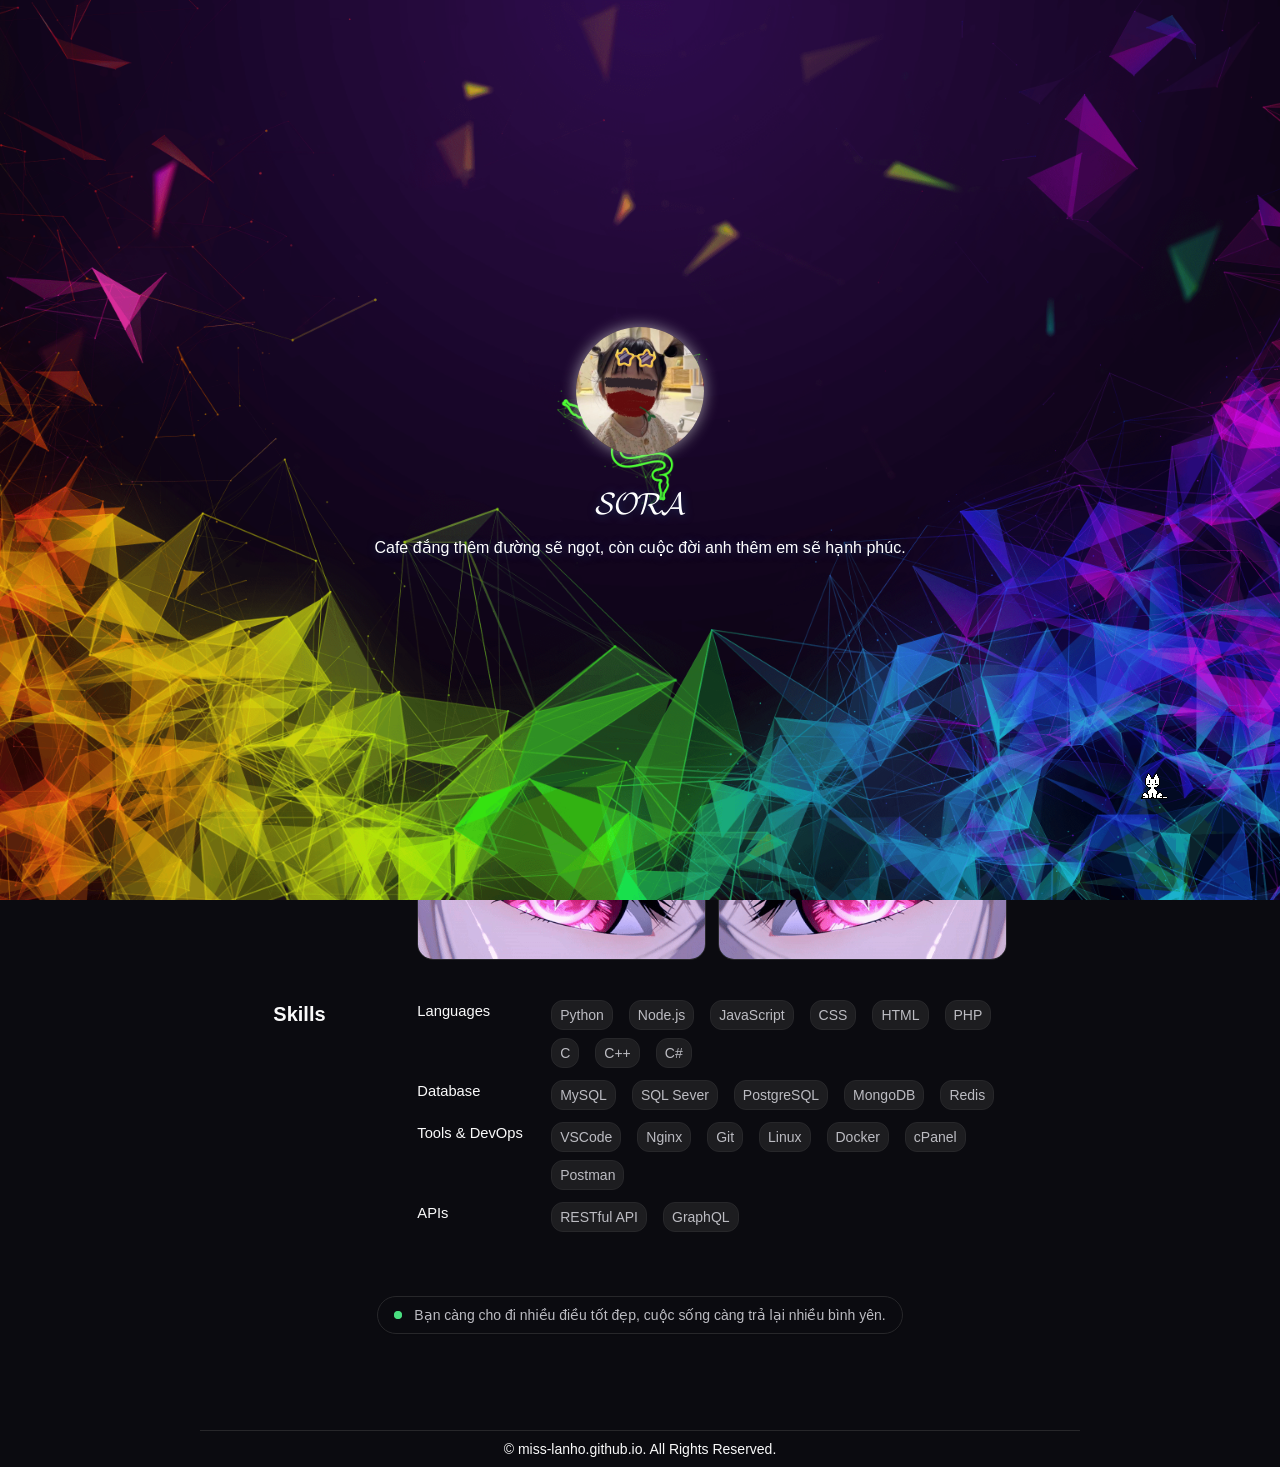
==== commit 2de65a3f: "Update index.html" ====
--- a/index.html
+++ b/index.html
@@ -37,7 +37,7 @@
             </div>
         </div>
         <div class="td-loading-v2">
-            <img class="loading2 none" src="https://i.ibb.co/Jj5wHLC4/sora.jpg" alt="Sora Loader Screen V2">
+            <img class="loading2 none" src="./assets/img/sora.jpg" alt="Sora Loader Screen V2">
             <div class="ws-loader-text">
                 <div class="loader-title-row">
                     <h4>Nguyễn Vũ Đức Lâm</h4>
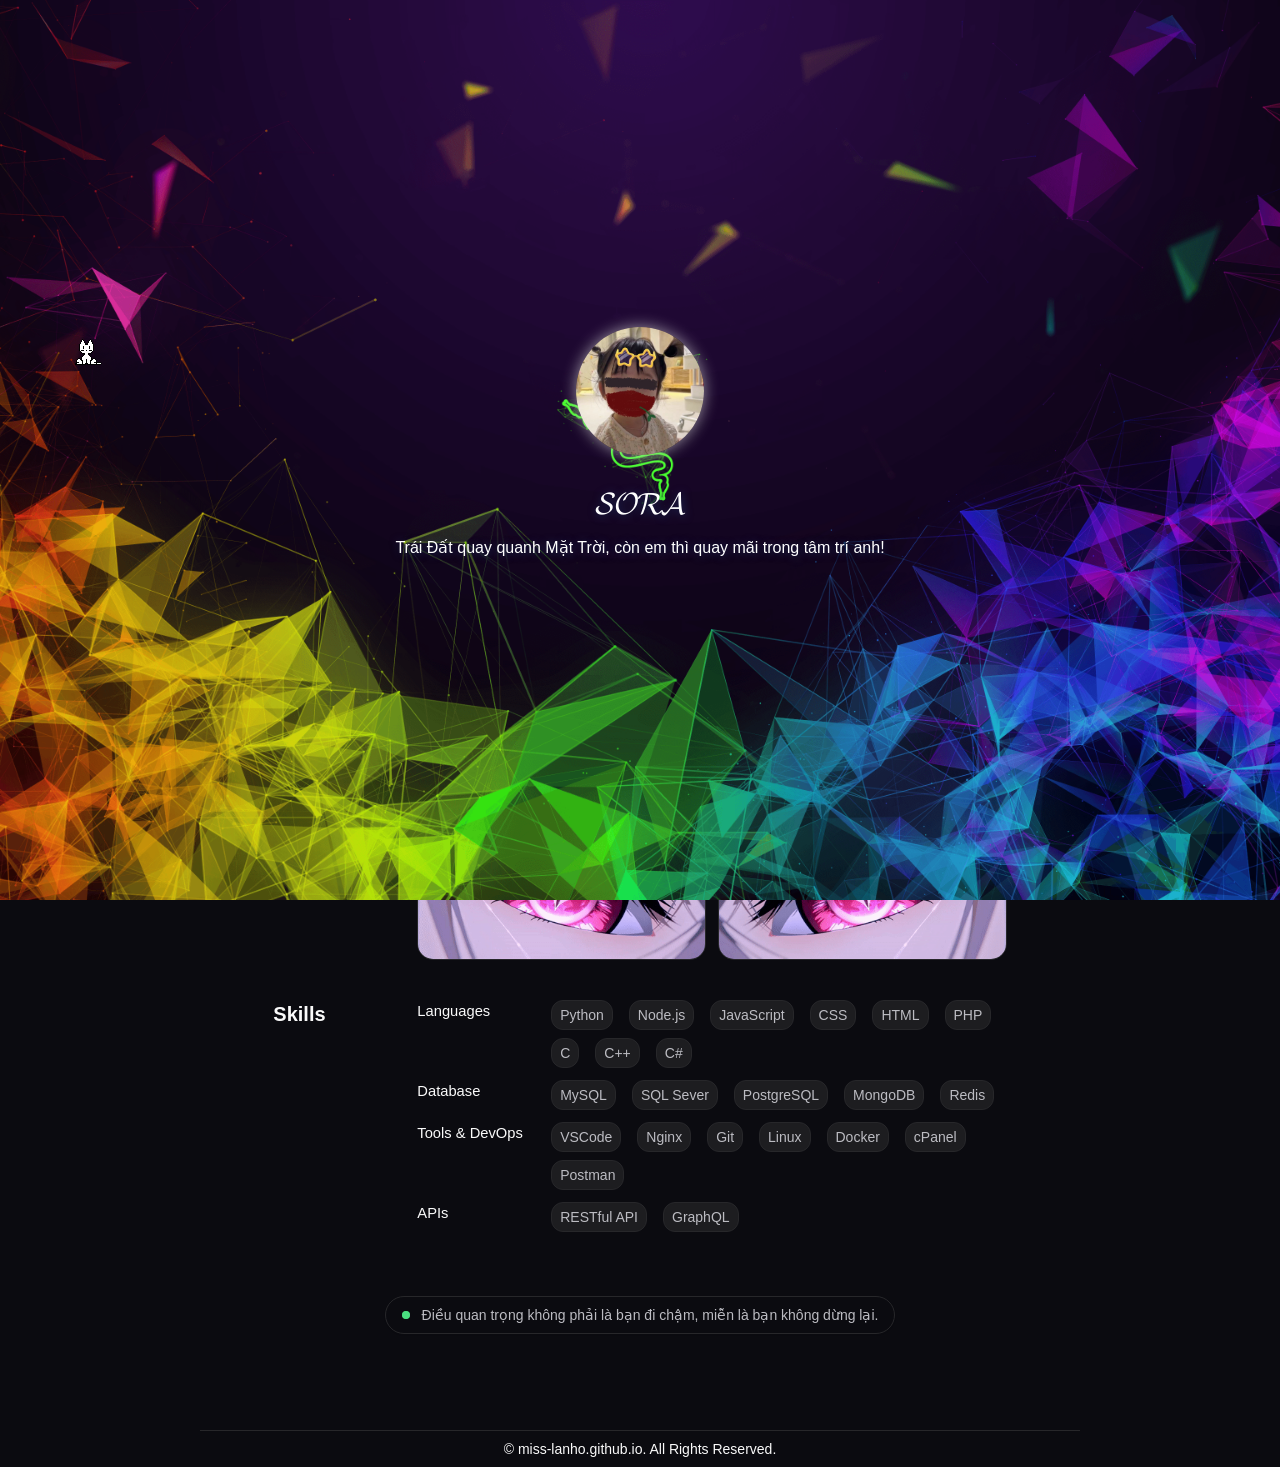
==== commit c4afa817: "Update index.html" ====
--- a/index.html
+++ b/index.html
@@ -150,7 +150,7 @@
                         </div>
                     </div>
                     <a class="group inline-flex items-center gap-x-1 rounded-lg bg-primary-foreground border border-border px-2 py-1 text-sm text-muted-foreground transition-all hover:bg-input no-underline w-fit self-end"
-                        href="miss-lanho.github.io/luv">
+                        href="./luv">
                         <p class="my-0">luv 💖</p>
                         <svg xmlns="http://www.w3.org/2000/svg" width="16" height="16" viewBox="0 0 24 24" fill="none"
                             stroke-width="2.5" stroke-linecap="round" stroke-linejoin="round"
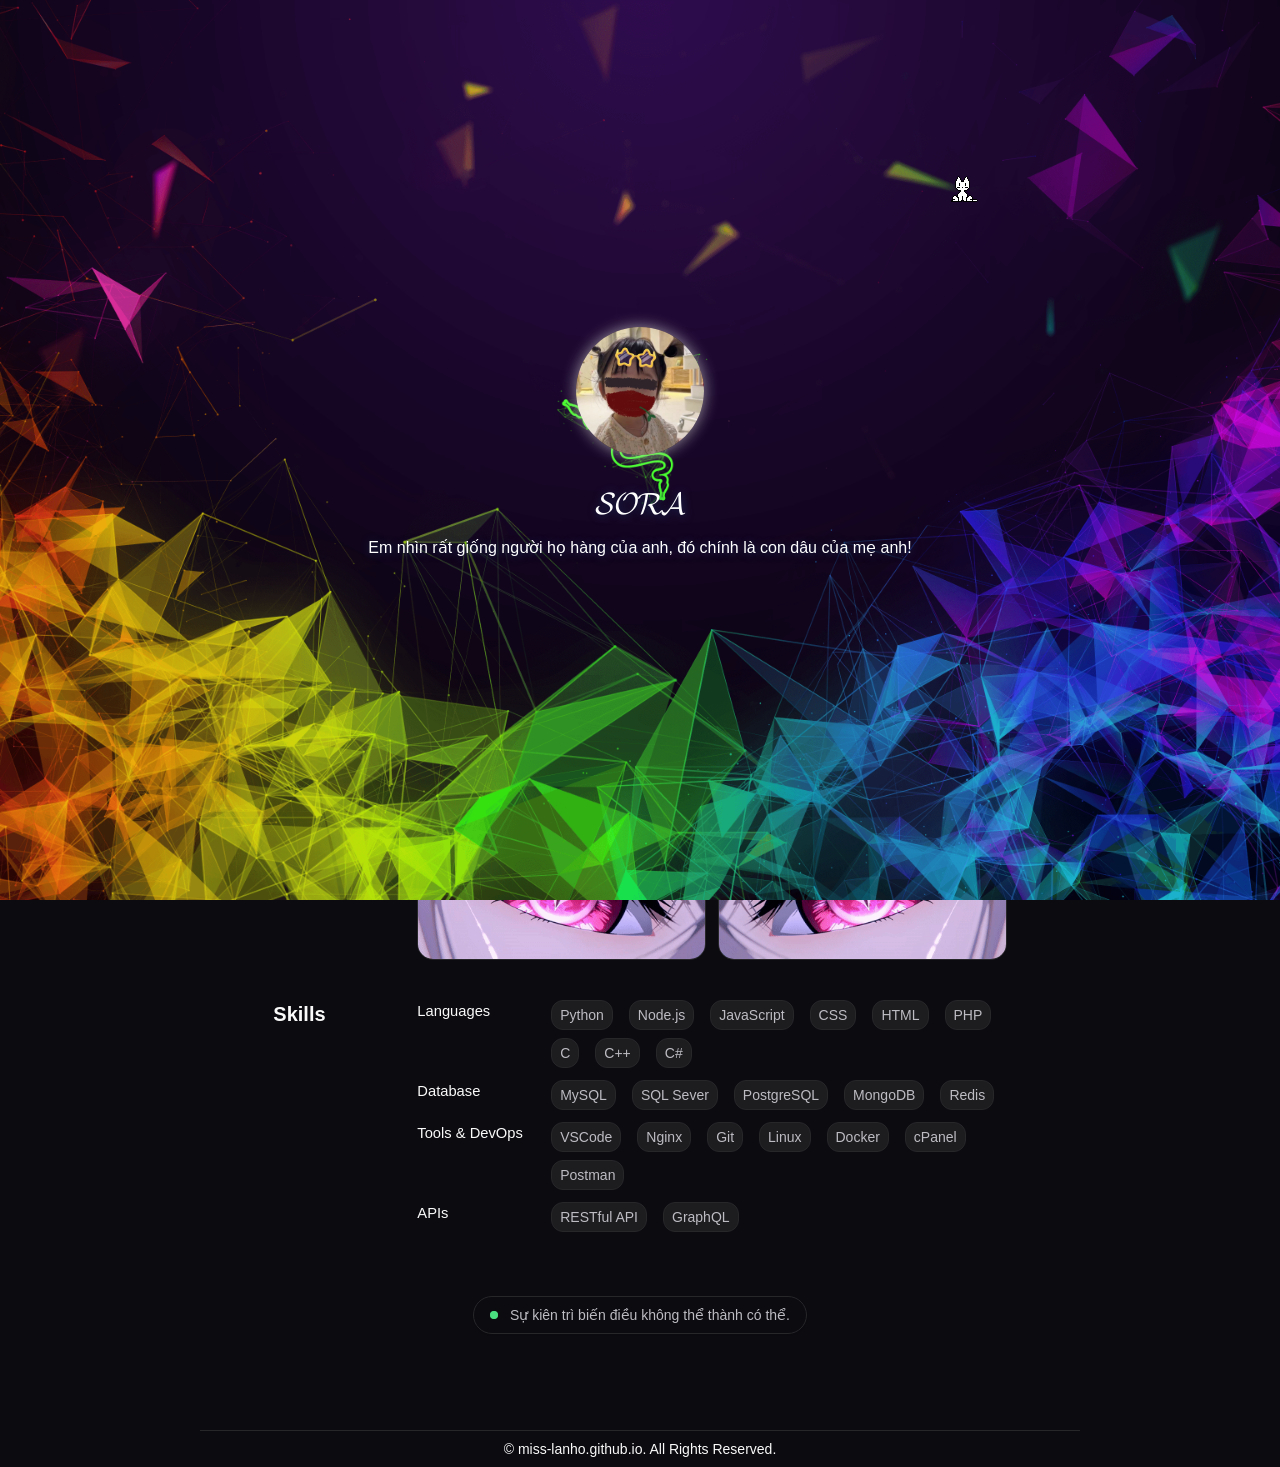
==== commit 52c8b41c: "Update index.html" ====
--- a/index.html
+++ b/index.html
@@ -150,7 +150,7 @@
                         </div>
                     </div>
                     <a class="group inline-flex items-center gap-x-1 rounded-lg bg-primary-foreground border border-border px-2 py-1 text-sm text-muted-foreground transition-all hover:bg-input no-underline w-fit self-end"
-                        href="./luv">
+                        href="./luv" target="_blank" rel="noopener noreferrer">
                         <p class="my-0">luv 💖</p>
                         <svg xmlns="http://www.w3.org/2000/svg" width="16" height="16" viewBox="0 0 24 24" fill="none"
                             stroke-width="2.5" stroke-linecap="round" stroke-linejoin="round"
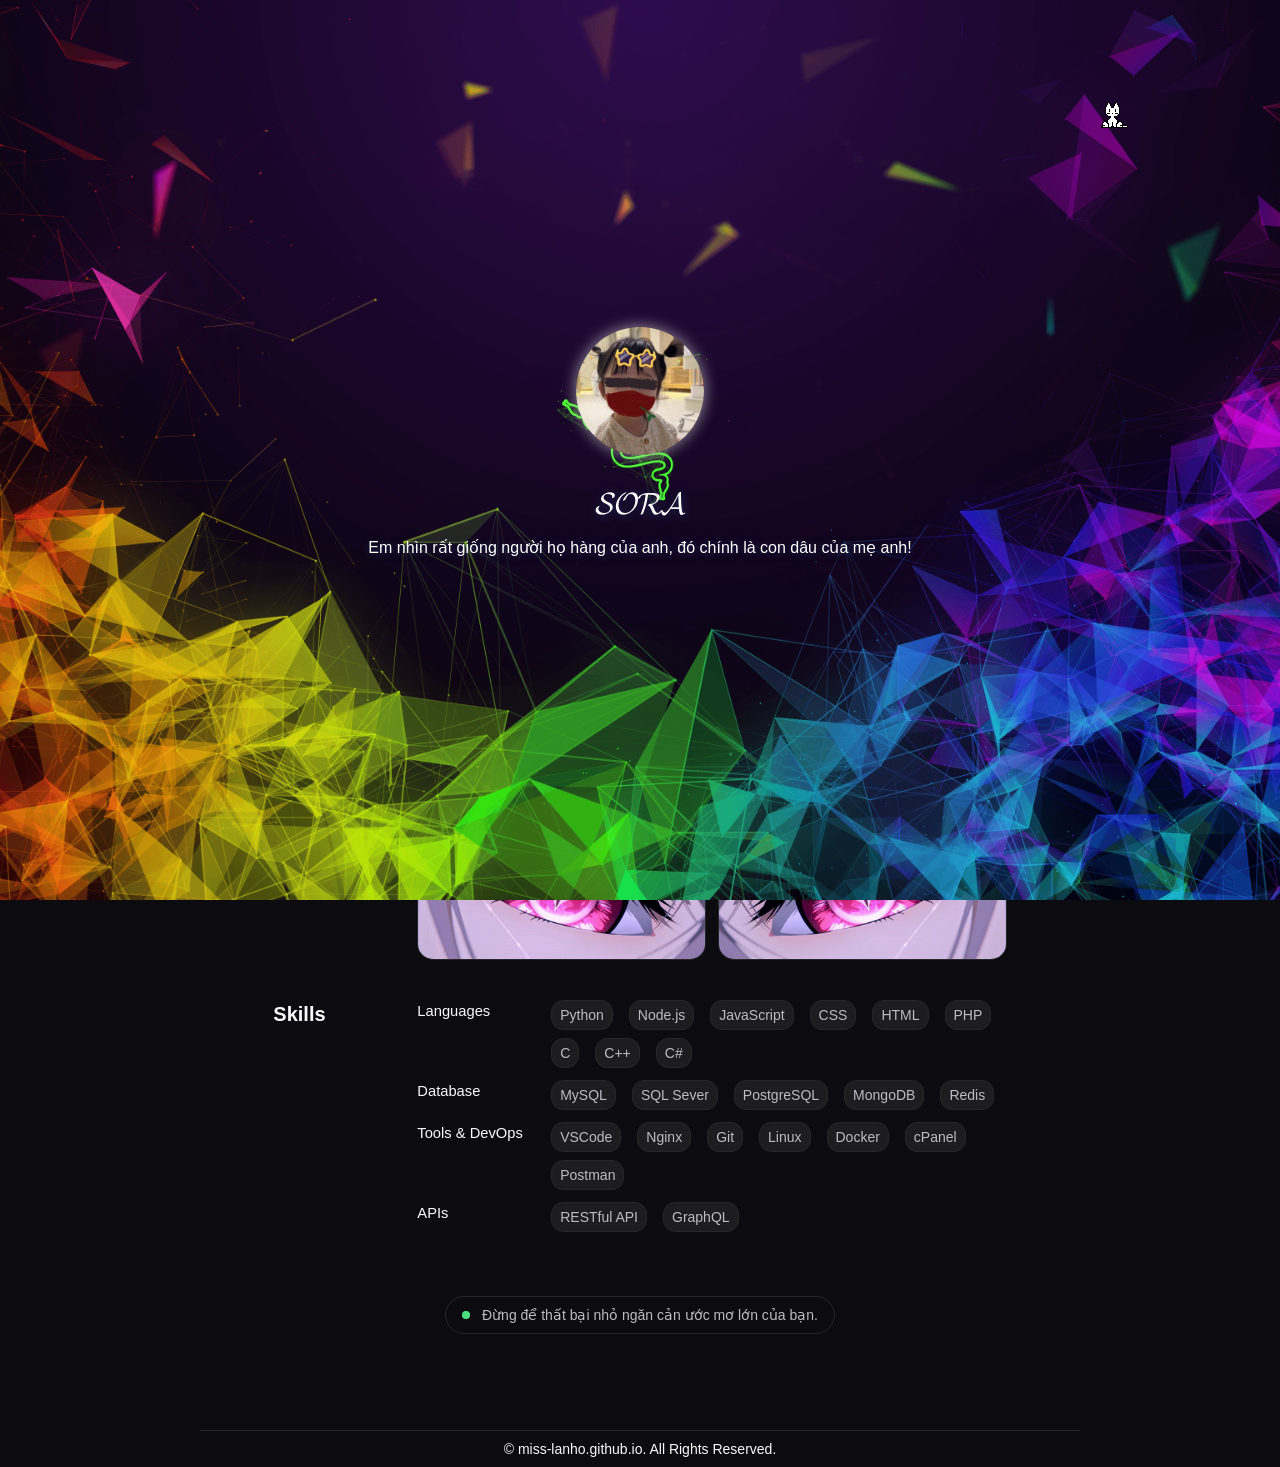
==== commit 474d556b: "Update index.html" ====
--- a/index.html
+++ b/index.html
@@ -212,14 +212,14 @@
                                     <div
                                         class="absolute -inset-0 z-10 rounded-lg border border-border bg-muted opacity-0 transition-all group-hover:opacity-50">
                                     </div>
-                                    <img src="./assets/img/icon/icon-mbbank.jpg"
-                                        class="z-20 h-10 w-10 rounded-lg bg-muted p-2" alt="MBBANK">
+                                    <img src="./assets/img/icon/bidv.jpg"
+                                        class="z-20 h-10 w-10 rounded-lg bg-muted p-2" alt="BIDV">
                                     <div class="z-20 flex flex-col">
                                         <div class="font-medium">NGUYEN VU DUC LAM<i data-ws-copy="NGUYEN VU DUC LAM"
                                                 class="ri-file-copy-line text-muted-foreground cursor-pointer"></i>
                                         </div>
-                                        <div class="font-normal text-muted-foreground">211260608<i
-                                                data-ws-copy="211260608" class="ri-file-copy-line cursor-pointer"></i>
+                                        <div class="font-normal text-muted-foreground">MISSLANHO<i
+                                                data-ws-copy="MISSLANHO" class="ri-file-copy-line cursor-pointer"></i>
                                         </div>
                                     </div>
                                 </div>
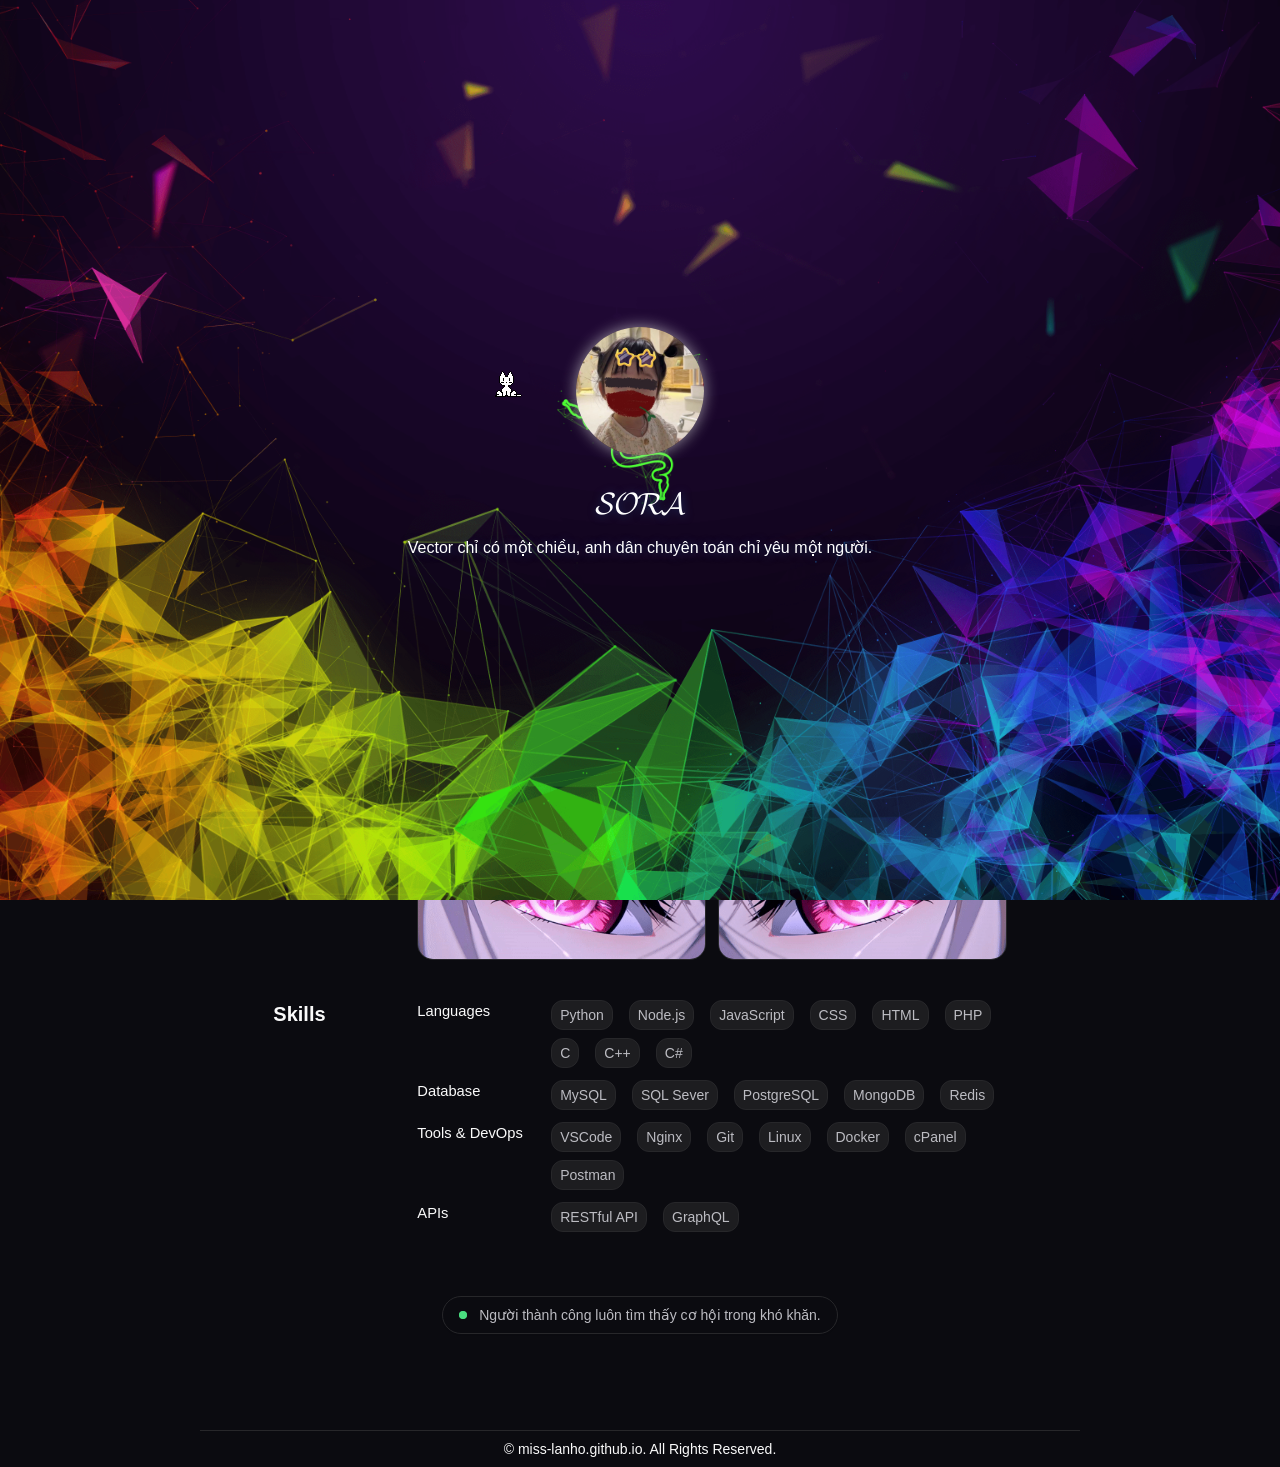
==== commit 8ddb98bb: "Update index.html" ====
--- a/index.html
+++ b/index.html
@@ -126,9 +126,9 @@
                                 <i class="ri-instagram-line"></i>
                                 <p>My Instagram</p>
                             </a>
-                            <a class="flex flex-row items-center justify-center gap-x-2 hover:opacity-75 transition-all" href="https://locket-sora.onrender.com/LocketSora.mobileconfig" target="_blank">
+                            <a class="flex flex-row items-center justify-center gap-x-2 hover:opacity-75 transition-all" href="https://locket.cam/@nqhaybun" target="_blank">
                                 <i class="ri-heart-3-fill"></i>
-                                <p>Locket Gold</p>
+                                <p>My Locket</p>
                             </a>
                         </div>
                     </div>
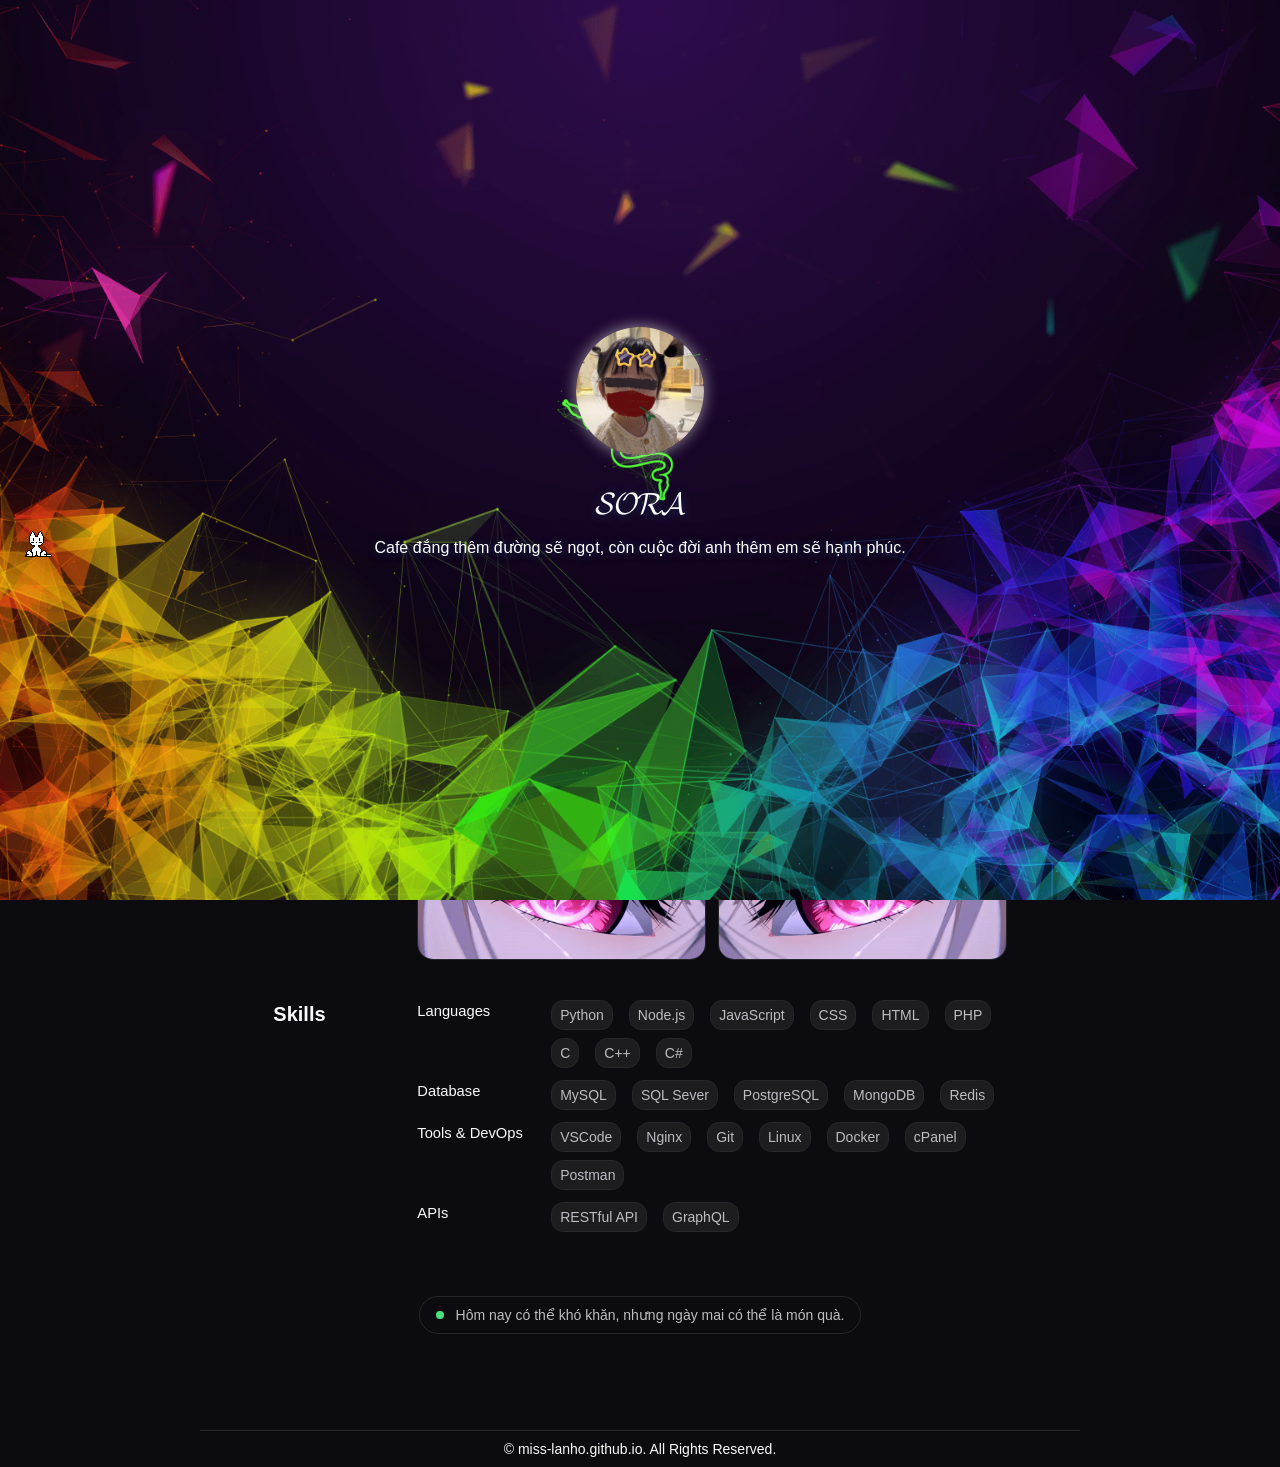
==== commit 204c30fc: "Update index.html" ====
--- a/index.html
+++ b/index.html
@@ -126,7 +126,7 @@
                                 <i class="ri-instagram-line"></i>
                                 <p>My Instagram</p>
                             </a>
-                            <a class="flex flex-row items-center justify-center gap-x-2 hover:opacity-75 transition-all" href="https://locket.cam/@nqhaybun" target="_blank">
+                            <a class="flex flex-row items-center justify-center gap-x-2 hover:opacity-75 transition-all" href="https://locket.cam/nqhaybun" target="_blank">
                                 <i class="ri-heart-3-fill"></i>
                                 <p>My Locket</p>
                             </a>
@@ -164,42 +164,6 @@
                         </svg>
                     </a>
                 </section>
-                <!-- <section class="animate flex flex-col gap-y-5 md:flex-row md:gap-y-0 show">
-                    <div class="text-xl font-semibold md:min-w-36">
-                        <h2>Projects</h2>
-                    </div>
-                    <div class="grid flex-1 grid-cols-1 gap-3 sm:grid-cols-2">
-                        <a class="profile-card" href="https://love.leanhminh.io.vn" target="_blank"
-                            rel="noopener noreferrer">
-                            <i class="ri-heart-3-line"></i>
-                            <div>
-                                <h3>Love Counter</h3>
-                                <p>Trang đếm ngày yêu với giao diện dễ thương.</p>
-                            </div>
-                        </a>
-                        <a class="profile-card" href="/assets/music/api.php" target="_blank" rel="noopener noreferrer">
-                            <i class="ri-music-2-line"></i>
-                            <div>
-                                <h3>Local Music API</h3>
-                                <p>API nhạc local random bài, không phụ thuộc API ngoài.</p>
-                            </div>
-                        </a>
-                        <a class="profile-card" href="/info/">
-                            <i class="ri-links-line"></i>
-                            <div>
-                                <h3>Info Page</h3>
-                                <p>Trang tổng hợp tất cả mạng xã hội và liên hệ.</p>
-                            </div>
-                        </a>
-                        <a class="profile-card" href="/" aria-label="Profile Home">
-                            <i class="ri-profile-line"></i>
-                            <div>
-                                <h3>Profile Home</h3>
-                                <p>Website profile cá nhân với theme, hiệu ứng và nhạc.</p>
-                            </div>
-                        </a>
-                    </div>
-                </section> -->
                 <section class="animate flex flex-col gap-y-5 md:flex-row md:gap-y-0 show">
                     <div class="text-xl font-semibold md:min-w-36">
                         <h2>Payment</h2>
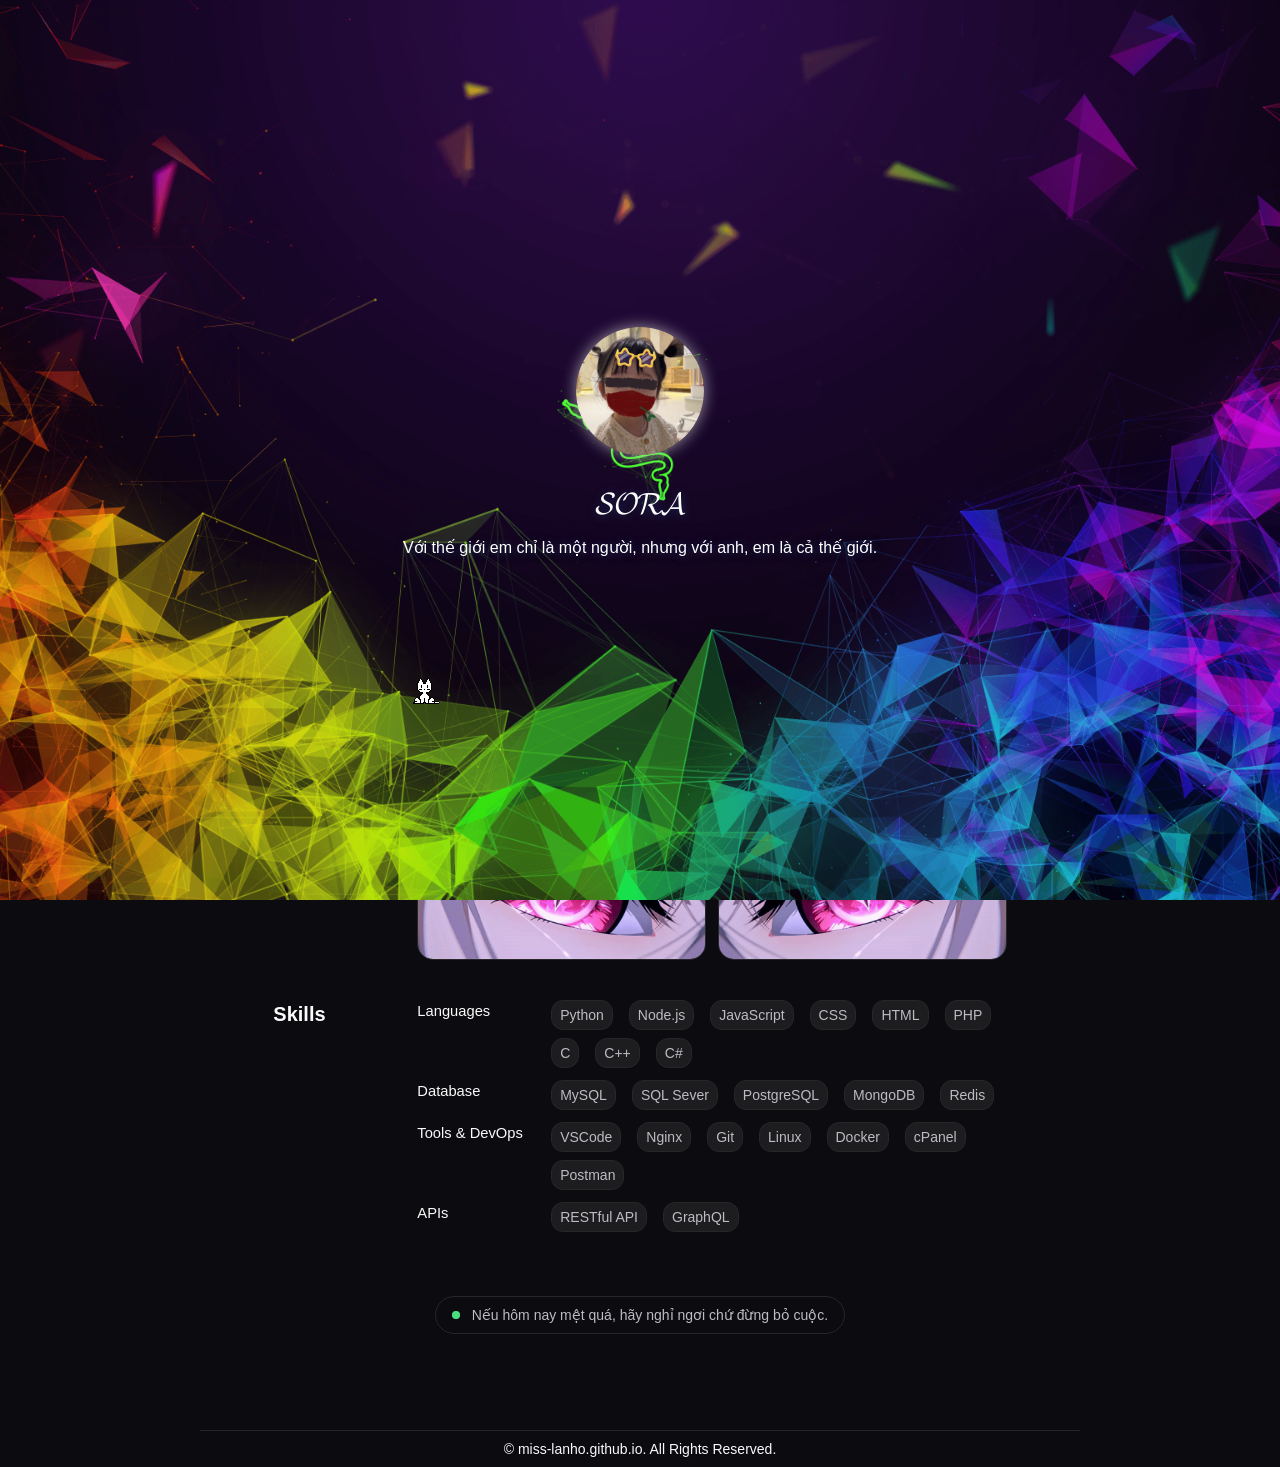
==== commit 53c7948f: "Update index.html" ====
--- a/index.html
+++ b/index.html
@@ -126,7 +126,7 @@
                                 <i class="ri-instagram-line"></i>
                                 <p>My Instagram</p>
                             </a>
-                            <a class="flex flex-row items-center justify-center gap-x-2 hover:opacity-75 transition-all" href="https://locket.cam/nqhaybun" target="_blank">
+                            <a class="flex flex-row items-center justify-center gap-x-2 hover:opacity-75 transition-all" href="https://locket.camera/links/yc7zYMjCb3DG1f487" target="_blank">
                                 <i class="ri-heart-3-fill"></i>
                                 <p>My Locket</p>
                             </a>
